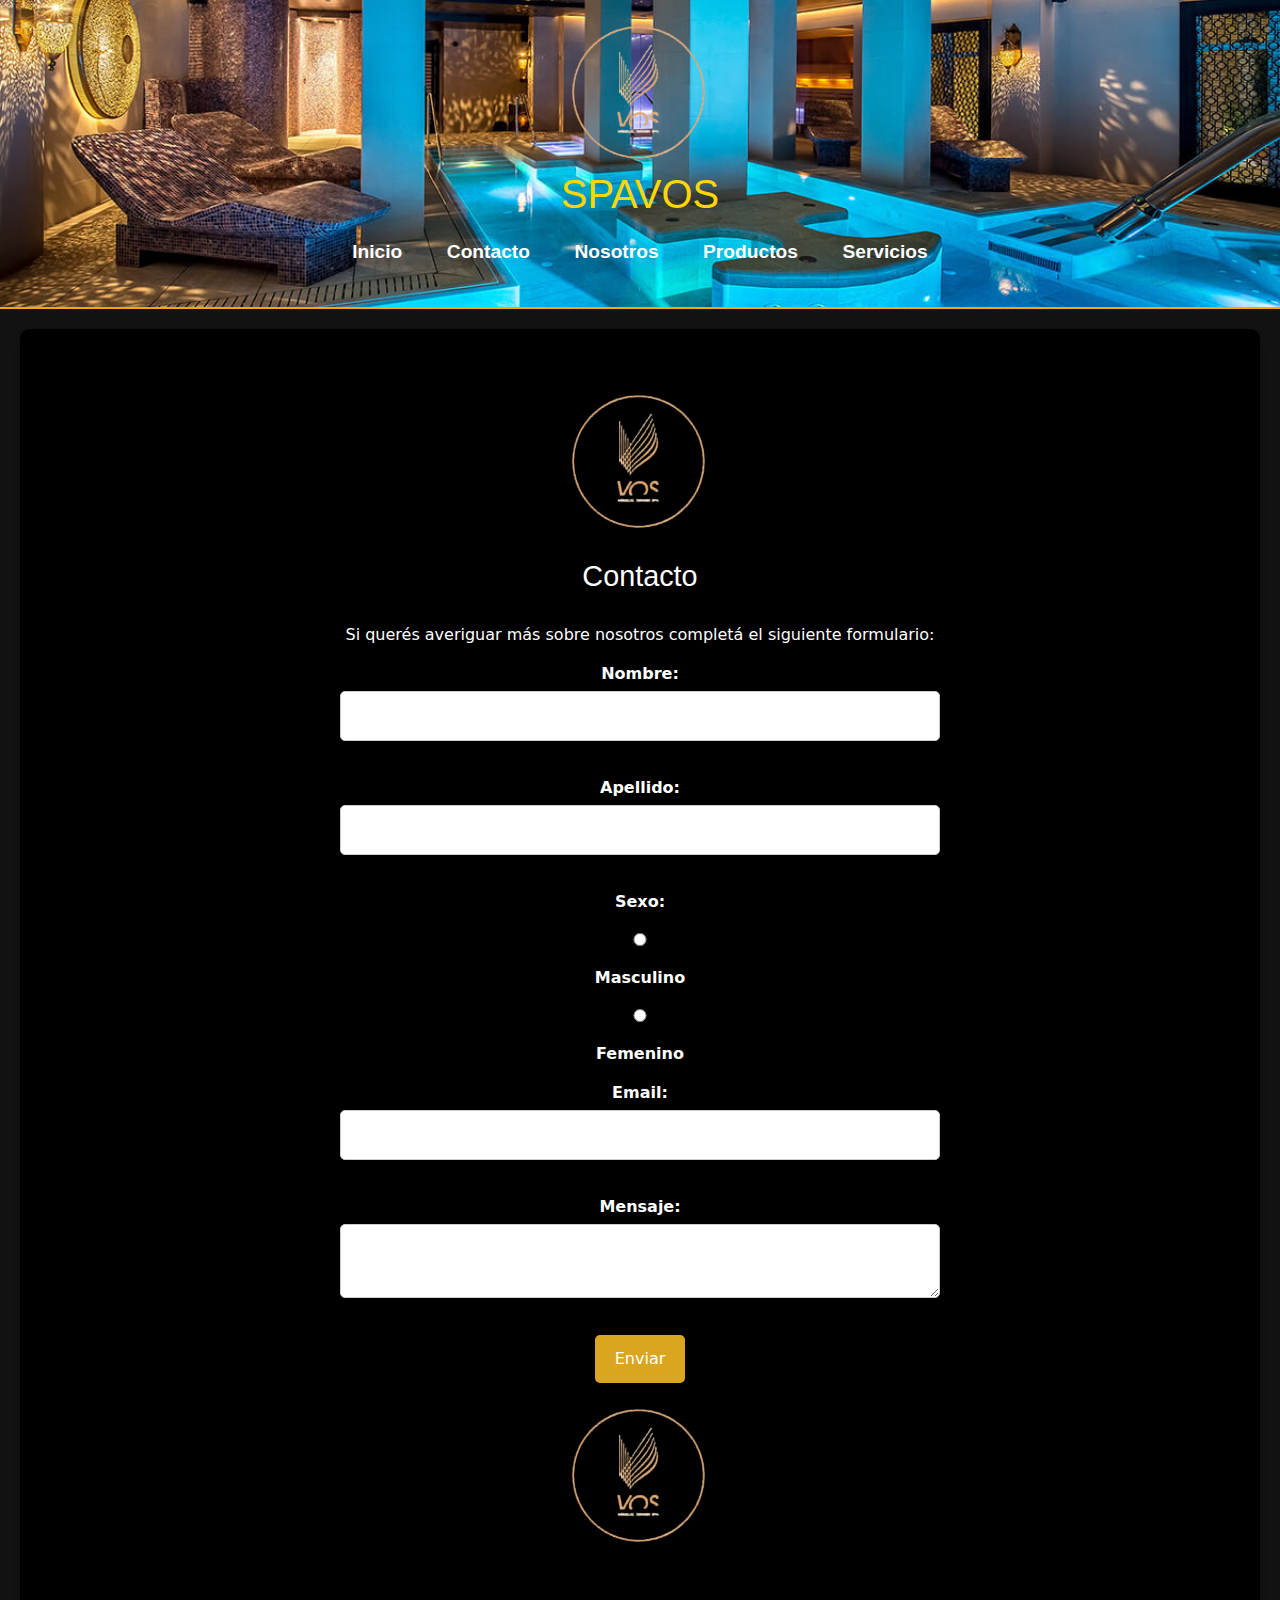
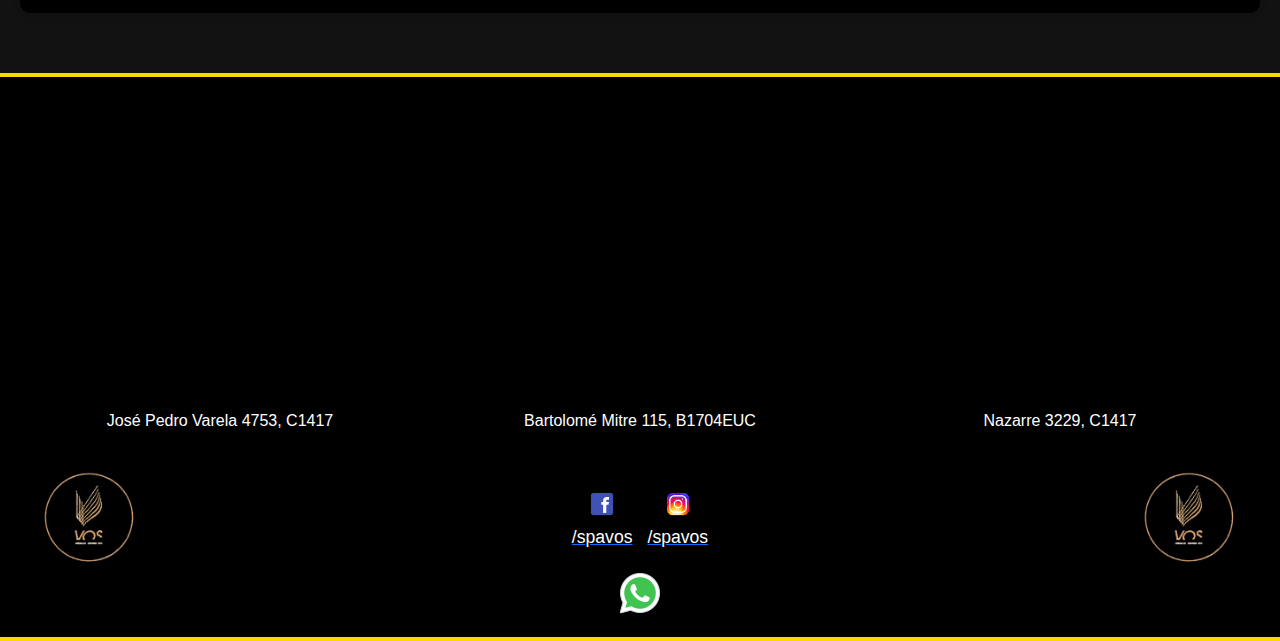
==== pages/contacto.html @ 35dbc4da "primer commit" ====
<!DOCTYPE html>
<html lang="en">

<head>
    <meta charset="UTF-8">
    <meta name="viewport" content="width=device-width, initial-scale=1.0">
    <link rel="stylesheet" href="../css/style.css">
    <link href="https://stackpath.bootstrapcdn.com/bootstrap/5.3.1/css/bootstrap.min.css" rel="stylesheet">

    <title>Contacto - SPAVOS</title>
</head>

<body>
    <header>
        <div class="logo">
            <img src="../img/logo-spavos.png" alt="Logo de SPAVOS">
        </div>
        <h1>SPAVOS</h1>
        <nav>
            <a href="../index.html">Inicio</a>
            <a href="contacto.html">Contacto</a>
            <a href="nosotros.html">Nosotros</a>
            <a href="productos.html">Productos</a>
            <a href="servicios.html">Servicios</a>
        </nav>
    </header>
    <main>
        <section class="contact-form-section">
            <div class="logos">
                <img src="../img/logo-spavos.png" alt="Logo de SPAVOS" class="logo-large logo-left">
            </div>

            <form action="/send-message" method="POST" enctype="multipart/form-data" class="contact-form">
                <h2>Contacto</h2>
                <p>Si querés averiguar más sobre nosotros completá el siguiente formulario:</p>

                <label for="name">Nombre:</label>
                <input type="text" id="name" name="name" required>

                <label for="last-name">Apellido:</label>
                <input type="text" id="last-name" name="last-name" required>

                <label for="gender">Sexo:</label>
                <div class="gender-options">
                    <label><input type="radio" name="gender" value="male" required> Masculino</label>
                    <label><input type="radio" name="gender" value="female" required> Femenino</label>
                </div>

                <label for="email">Email:</label>
                <input type="email" id="email" name="email" required>

                <label for="message">Mensaje:</label>
                <textarea id="message" name="message" required></textarea>

                <button type="submit">Enviar</button>
            </form>

            <div class="logos">
                <img src="../img/logo-spavos.png" alt="Logo de SPAVOS" class="logo-large logo-right">
            </div>
        </section>
    </main>

    <footer>
        <div class="map-links">
            <div class="map-item">
                <iframe
                    src="https://www.google.com/maps/embed?pb=!1m18!1m12!1m3!1d3283.76116747675!2d-58.51914512508768!3d-34.610200372951994!2m3!1f0!2f0!3f0!3m2!1i1024!2i768!4f13.1!3m3!1m2!1s0x95bcb7d1235e327f%3A0xf686386cfc96297a!2sSpa%20Devoto!5e0!3m2!1ses!2sar!4v1729645097707!5m2!1ses!2sar"
                    width="400" height="300" style="border:0;" allowfullscreen="" loading="lazy"
                    referrerpolicy="no-referrer-when-downgrade"></iframe>
                <p>José Pedro Varela 4753, C1417</p>
            </div>
            <div class="map-item">
                <iframe
                    src="https://www.google.com/maps/embed?pb=!1m18!1m12!1m3!1d3282.5205093128934!2d-58.56739972157017!3d-34.641555503170174!2m3!1f0!2f0!3f0!3m2!1i1024!2i768!4f13.1!3m3!1m2!1s0x95bcc7e4fbbc6df5%3A0x121f82558ea4ac20!2sSpa%20Urbano%20Kesky!5e0!3m2!1ses!2sar!4v1729645487185!5m2!1ses!2sar"
                    width="400" height="300" style="border:0;" allowfullscreen="" loading="lazy"
                    referrerpolicy="no-referrer-when-downgrade"></iframe>
                <p>Bartolomé Mitre 115, B1704EUC</p>
            </div>
            <div class="map-item">
                <iframe
                    src="https://www.google.com/maps/embed?pb=!1m18!1m12!1m3!1d3284.073227460971!2d-58.49780452508804!3d-34.602309772954825!2m3!1f0!2f0!3f0!3m2!1i1024!2i768!4f13.1!3m3!1m2!1s0x95bcb7c35b0a6689%3A0xb0d7bb7a612c376b!2sSpazio%20Allegra!5e0!3m2!1ses!2sar!4v1729645276600!5m2!1ses!2sar"
                    width="400" height="300" style="border:0;" allowfullscreen="" loading="lazy"
                    referrerpolicy="no-referrer-when-downgrade"></iframe>
                <p>Nazarre 3229, C1417</p>
            </div>
        </div>
        <div class="social-media">
            <div class="logo-item">
                <img src="../img/logo-spavos.png" alt="Logo de la empresa izquierda" class="footer-logo">
            </div>
            <div class="social-links">
                <div class="social-item">
                    <a href="https://www.facebook.com" target="_blank" class="social-link">
                        <img src="../img/spavos-facebook.png" alt="Facebook" class="social-icon">
                        <p>/spavos</p>
                    </a>
                </div>
                <div class="social-item">
                    <a href="https://www.instagram.com" target="_blank" class="social-link">
                        <img src="../img/spavos-instagram.png" alt="Instagram" class="social-icon">
                        <p>/spavos</p>
                    </a>
                </div>
            </div>
            <div class="logo-item">
                <img src="../img/logo-spavos.png" alt="Logo de la empresa derecha" class="footer-logo">
            </div>
        </div>
        <a id="whatsapp" href="https://wa.me/1136549878" target="_blank">
            <img src="../img/spavos-whatsapp.png" alt="Logo de WhatsApp">
        </a>
    </footer>
</body>

</html>
---- css/style.css ----
* {
    margin: 0;
    padding: 0;
    box-sizing: border-box;
}

body {
    font-family: 'Montserrat', sans-serif;
    margin: 0;
    padding: 0;
    background-color: #000000;
    color: #FFFFFF;
}

header {
    align-items: center;
    text-align: center;
    justify-content: center;
    padding: 20px;
    background-image: url('../img/spavos-header.jfif');
    background-size: cover;
    background-position: center;
    color: gold;
    border-bottom: 2px solid #FFA500;
    position: relative;
    font-family: 'Raleway', sans-serif;
    margin-bottom: 0;
}

.logo img {
    display: block;
    margin: 0 auto;
    max-width: 150px;
    z-index: 2;
    position: relative;
}

.header h1 {
    margin: 0;
    font-family: 'Montserrat', sans-serif;
    padding: 10px;
    font-size: 2.5em;
    color: gold;
}

nav {
    margin: 20px 0;
    text-align: center;
}

nav a {
    font-family: 'Montserrat', sans-serif;
    display: inline-block;
    margin: 0 20px;
    text-decoration: none;
    color: #FFFFFF;
    font-weight: bold;
    font-size: 1.2em;
}

nav a:hover {
    color: gold;
    cursor: pointer;
}

main {
    padding: 20px;
}

.background-section {
    background-image: url('../img/spa-hero.jpg');
    background-size: cover;
    background-position: center;
    background-repeat: no-repeat;
    width: 100%;
    height: 100vh;
    align-items: center;
    justify-content: center;
    text-align: center;
    padding: 40px 20px;
    position: relative;
}

.text-background {
    font-family: 'Montserrat', sans-serif;
    background-color: rgba(0, 0, 0, 0.5);
    padding: 20px;
    border-radius: 10px;
}


.background-section h2 {
    font-family: 'Montserrat', sans-serif;
    font-size: 2.5em;
    margin: 20px 0 10px;
    color: #FFFFFF;
}

.background-section p {
    font-family: 'Montserrat', sans-serif;
    font-size: 1.2em;
    margin: 0 20px;
    color: #FFFFFF;
}

.contact-button {
    background-color: #25D366;
    color: #FFFFFF;
    border: none;
    padding: 10px 20px;
    font-size: 1.2em;
    border-radius: 5px;
    margin-top: 20px;
    text-decoration: none;
    display: inline-block;
}

.tags-section {
    display: flex;
    justify-content: space-around;
    flex-wrap: wrap;
    margin: 20px 0;
}

.tag {
    flex: 1;
    margin: 10px;
    text-align: center;
}

.tag img {
    width: 100%;
    max-width: 400px;
    height: auto;
    border-radius: 10px;
}

.tag h3 {
    color: #FFFFFF;
    font-family: 'Montserrat', sans-serif;
    margin-top: 10px;
    font-family: 'Poppins', sans-serif;
    font-size: 1.5em;
    font-weight: 700;
}

.new-products-section {
    width: 100%;
    position: relative;
    height: 300px;
    overflow: hidden;
}

.products-image {
    width: 100%;
    height: 100%;
    object-fit: cover;
    object-position: center;
    max-height: 300px;
}

.text-background {
    position: absolute;
    font-family: 'Montserrat', sans-serif;
    top: 50%;
    left: 50%;
    transform: translate(-50%, -50%);
    text-align: center;
    color: #FFFFFF;
    padding: 20px;
    z-index: 1;
}

.new-products-section h2 {
    font-family: 'Montserrat', sans-serif;
    font-size: 1.8em;
    color: #FFFFFF;
}


footer {
    text-align: center;
    font-family: 'Montserrat', sans-serif;
    padding: 20px;
    background-color: black;
    border-top: 4px solid gold;
    border-bottom: 4px solid gold;
}


.map-links {
    display: flex;
    justify-content: space-around;
    gap: 20px;
}

.map-item {
    width: 30%;
    text-align: center;
    margin: 0 10px;
}

.map-item p {
    margin-top: 5px;
    font-size: 1em;
    color: white;
}


.social-media {
    display: flex;
    justify-content: space-between;
    align-items: center;
    margin-top: 20px;
    padding: 0 20px;
}

.social-links {
    display: flex;
    align-items: center;
    gap: 15px;
}

.social-item {
    text-align: center;
}

.social-icon {
    width: 30px;
    height: 30px;
    vertical-align: middle;
}

.social-item p {
    color: white;
    font-size: 1.1em;
    margin: 5px 0 0;
}

.logo-item {
    width: 100px;
}

.footer-logo {
    width: 100px;
    height: auto;
}

.logo-item:first-child {
    margin-left: 0;
}

.logo-item:last-child {
    margin-right: 0;
    align-self: flex-end;
}


#whatsapp {
    display: inline-block;
    margin: 0 10px;
    width: 50px;
}


/* ** Media Queries para responsive (941px a 360px)** */

@media screen and (max-width: 941px) {
    header h1 {
        font-size: 2em;
    }

    nav a {
        font-size: 1em;
        margin: 0 10px;
    }

    .background-section h2 {
        font-size: 2em;
    }

    .background-section p {
        font-size: 1em;
    }

    .contact-button {
        font-size: 1em;
    }

    .tags-section {
        flex-direction: column;
        align-items: center;
    }

    .map-links {
        flex-direction: column;
        gap: 10px;
    }

    .map-item {
        width: 80%;
    }

    .social-media {
        flex-direction: column;
    }

    .logo-item {
        width: 80px;
    }
}

@media screen and (max-width: 768px) {
    .background-section h2 {
        font-size: 1.8em;
    }

    .contact-button {
        font-size: 1em;
        padding: 8px 16px;
    }

    .tags-section {
        margin: 20px 0;
    }

    .tag img {
        max-width: 300px;
    }

    .new-products-section h2 {
        font-size: 1.5em;
    }
}

@media screen and (max-width: 480px) {
    header h1 {
        font-size: 1.6em;
    }

    nav a {
        font-size: 0.9em;
        margin: 0 5px;
    }

    .background-section h2 {
        font-size: 1.5em;
    }

    .background-section p {
        font-size: 0.9em;
    }

    .tags-section {
        flex-direction: column;
        align-items: center;
    }

    .tag img {
        max-width: 250px;
    }

    .products-image {
        max-height: 250px;
    }

    footer {
        padding: 10px;
    }

    .social-icon {
        width: 25px;
        height: 25px;
    }
}



.logos {
    padding: 20px;
    text-align: center;
}


.logos img {
    width: 150px;
    margin: 0 20px;
    transition: width 0.3s ease;
}


.contact-form-section {
    padding: 40px;
    background-color: black;
    border-radius: 10px;
    box-shadow: 0 4px 8px rgba(0, 0, 0, 0.1);
    margin-bottom: 40px;
    text-align: center;
}

.contact-form-section h2 {
    font-family: 'Montserrat', sans-serif;
    margin-bottom: 30px;
    font-size: 1.8em;
    color: white;
}

.contact-form-section p {
    margin-bottom: 15px;
    color: white;
    font-size: 1em;
}



.contact-form-section label {
    display: block;
    margin: 15px 0 5px;
    color: white;
    font-weight: bold;
}


.contact-form-section input,
.contact-form-section textarea {
    width: 100%;
    margin-bottom: 20px;
    padding: 12px;
    border: 1px solid #ccc;
    border-radius: 5px;
    box-sizing: border-box;
    font-size: 1em;
    color: black;
    background-color: #fff;
}


.contact-form-section input:focus,
.contact-form-section textarea:focus {
    border-color: goldenrod;
    outline: none;
    box-shadow: 0 0 5px rgba(0, 123, 255, 0.3);
}



.contact-form-section button {
    margin-top: 10px;
    padding: 12px 20px;
    background-color: goldenrod;
    color: #fff;
    border: none;
    border-radius: 5px;
    font-size: 1em;
    cursor: pointer;
    transition: background-color 0.3s;
}

.contact-form-section button:hover {
    background-color: darkgoldenrod;
}



.contact-form {
    width: 100%;
    max-width: 600px;
    margin: 0 auto;
    display: block;
    gap: 15px;
}



/* Responsive para pantallas entre 941px y 360px */

@media (max-width: 941px) and (min-width: 361px) {
    .logos img {
        width: 120px;
    }

    .contact-form-section {
        padding: 20px;
    }

    .contact-form {
        width: 100%;
    }

    .contact-form-section h2 {
        font-size: 1.5em;
    }

    .contact-form-section p {
        font-size: 0.9em;
    }

    .contact-form-section label {
        font-size: 0.9em;
    }

    .contact-form-section input,
    .contact-form-section textarea {
        font-size: 0.9em;
    }

    .contact-form-section button {
        font-size: 0.9em;
    }
}

@media (max-width: 768px) {
    .logos img {
        width: 100px;
    }
}

@media (max-width: 500px) {
    .logos img {
        width: 80px;
    }

    .contact-form-section h2 {
        font-size: 1.2em;
    }

    .contact-form-section p {
        font-size: 0.8em;
    }

    .contact-form-section input,
    .contact-form-section textarea {
        font-size: 0.8em;
    }

    .contact-form-section button {
        font-size: 0.8em;
        padding: 10px 15px;
    }
}

@media (max-width: 360px) {
    .logos img {
        width: 70px;
    }

    .contact-form-section h2 {
        font-size: 1.1em;
    }

    .contact-form-section p {
        font-size: 0.75em;
    }

    .contact-form-section input,
    .contact-form-section textarea {
        font-size: 0.75em;
    }

    .contact-form-section button {
        font-size: 0.75em;
        padding: 8px 12px;
    }

}


.us-section h2 {
    font-family: 'Montserrat', sans-serif;
    font-size: 2.2em;
    font-weight: 700;
    color: white;
    text-align: center;
    margin-top: 40px;
    margin-bottom: 20px;/
}


.us-section img.logo {
    display: block;
    margin: 20px auto;
    max-width: 200px;
}


.us-section p {
    font-family: 'Montserrat', sans-serif;
    margin-bottom: 1.3em;
    color: white;
    text-align: center;
    margin-bottom: 30px;
    font-size: 25px;
}

.team-section {
    margin-top: 20px;
    position: relative;
    overflow: hidden;
}

.background-image {
    background-image: url('../img/spa-vos.nosotros2.jpg');
    background-size: cover;
    background-position: center;
    background-repeat: no-repeat;
    height: 400px;
    align-items: center;
    justify-content: center;
}

.background-text {
    font-family: 'Montserrat', sans-serif;
    color: white;
    text-align: center;
    text-shadow: 2px 2px 4px rgba(0, 0, 0, 0.7);
    padding: 10px;
}

.background-text h2 {
    font-family: 'Montserrat', sans-serif;
    font-size: 1.8em;
    margin: 0;
}


/* Media Queries para diseño responsive */
@media (max-width: 941px) {
    .us-section h2 {
        font-size: 1.8em;
    }

    .us-section p {
        font-size: 20px;
    }

    .background-text h2 {
        font-size: 1.6em;
    }

    .background-image {
        height: 350px;
    }
}

@media (max-width: 768px) {
    .us-section h2 {
        font-size: 1.6em;
    }

    .us-section p {
        font-size: 18px;
    }

    .background-image {
        height: 300px;
    }

    .background-text h2 {
        font-size: 1.5em;
    }
}

@media (max-width: 600px) {
    .us-section h2 {
        font-size: 1.4em;
    }

    .us-section p {
        font-size: 16px;
    }

    .background-image {
        height: 250px;
    }

    .background-text h2 {
        font-size: 1.3em;
    }
}

@media (max-width: 480px) {
    .us-section h2 {
        font-size: 1.2em;
    }

    .us-section p {
        font-size: 14px;
    }

    .background-image {
        height: 220px;
    }

    .background-text h2 {
        font-size: 1.2em;
    }
}

@media (max-width: 360px) {
    .us-section h2 {
        font-size: 1.1em;
    }

    .us-section p {
        font-size: 13px;
    }

    .background-image {
        height: 200px;
    }

    .background-text h2 {
        font-size: 1em;
    }
}




.products-section {
    text-align: center;
    margin-bottom: 20px;
}


.productsimage-section {
    display: grid;
    grid-template-columns: repeat(4, 1fr);
    gap: 20px;
    padding: 20px;
}


.products-section h2 {
    font-family: 'Montserrat', sans-serif;
    font-size: 2.2em;
    font-weight: 700;
    color: white;
    text-align: center;
    margin-top: 40px;
    margin-bottom: 20px;
}

.products-section p {
    font-family: 'Roboto', 'Lora', sans-serif;
    margin-bottom: 1.3em;
    color: white;
    text-align: center;
    margin-bottom: 30px;
    font-size: 25px;
}


.productsimage-section .tag img {
    width: 100%;
    height: auto;
    border-radius: 8px;
    box-shadow: 0 4px 8px rgba(0, 0, 0, 0.1);
}


/* Ajuste para pantallas medianas (de 940px a 767px) */
@media (max-width: 940px) {
    .productsimage-section {
        grid-template-columns: repeat(3, 1fr);
        padding: 15px;
    }

    .products-section h2 {
        font-size: 2em;
    }

    .products-section p {
        font-size: 20px;
    }
}

/* Ajuste para pantallas pequeñas (de 766px a 481px) */
@media (max-width: 766px) {
    .productsimage-section {
        grid-template-columns: repeat(2, 1fr);
        padding: 10px;
    }

    .products-section h2 {
        font-size: 1.8em;
    }

    .products-section p {
        font-size: 18px;
    }
}

/* Ajuste para pantallas muy pequeñas (de 480px a 361px) */
@media (max-width: 480px) {
    .productsimage-section {
        grid-template-columns: 1fr;
        padding: 10px;
    }

    .products-section h2 {
        font-size: 1.6em;
    }

    .products-section p {
        font-size: 16px;
    }
}



main {
    background-color: #121212;
    padding-top: 20px;
    padding-bottom: 20px;
}


section.text-center h2 {
    font-family: 'Montserrat', sans-serif;
    font-size: 2.2em;
    font-weight: 700;
    color: white;
    text-align: center;
    margin-top: 40px;
    margin-bottom: 20px;
}



section.text-center p {
    font-family: 'Roboto', sans-serif;
    color: white;
    text-align: center;
    margin-bottom: 30px;
    font-size: 25px;
}




.tag img {
    width: 100%;
    height: auto;
    max-height: 350px;
    object-fit: cover;
    border-radius: 8px;
    box-shadow: 0 4px 8px rgba(0, 0, 0, 0.1);
}



@media screen and (max-width: 941px) {
    .row {
        display: block;
    }

    .col-md-4 {
        width: 100%;
        margin-bottom: 20px;
    }
}

@media screen and (max-width: 360px) {
    section.text-center h2 {
        font-size: 2em;
    }

    section.text-center p {
        font-size: 16px;
    }
}
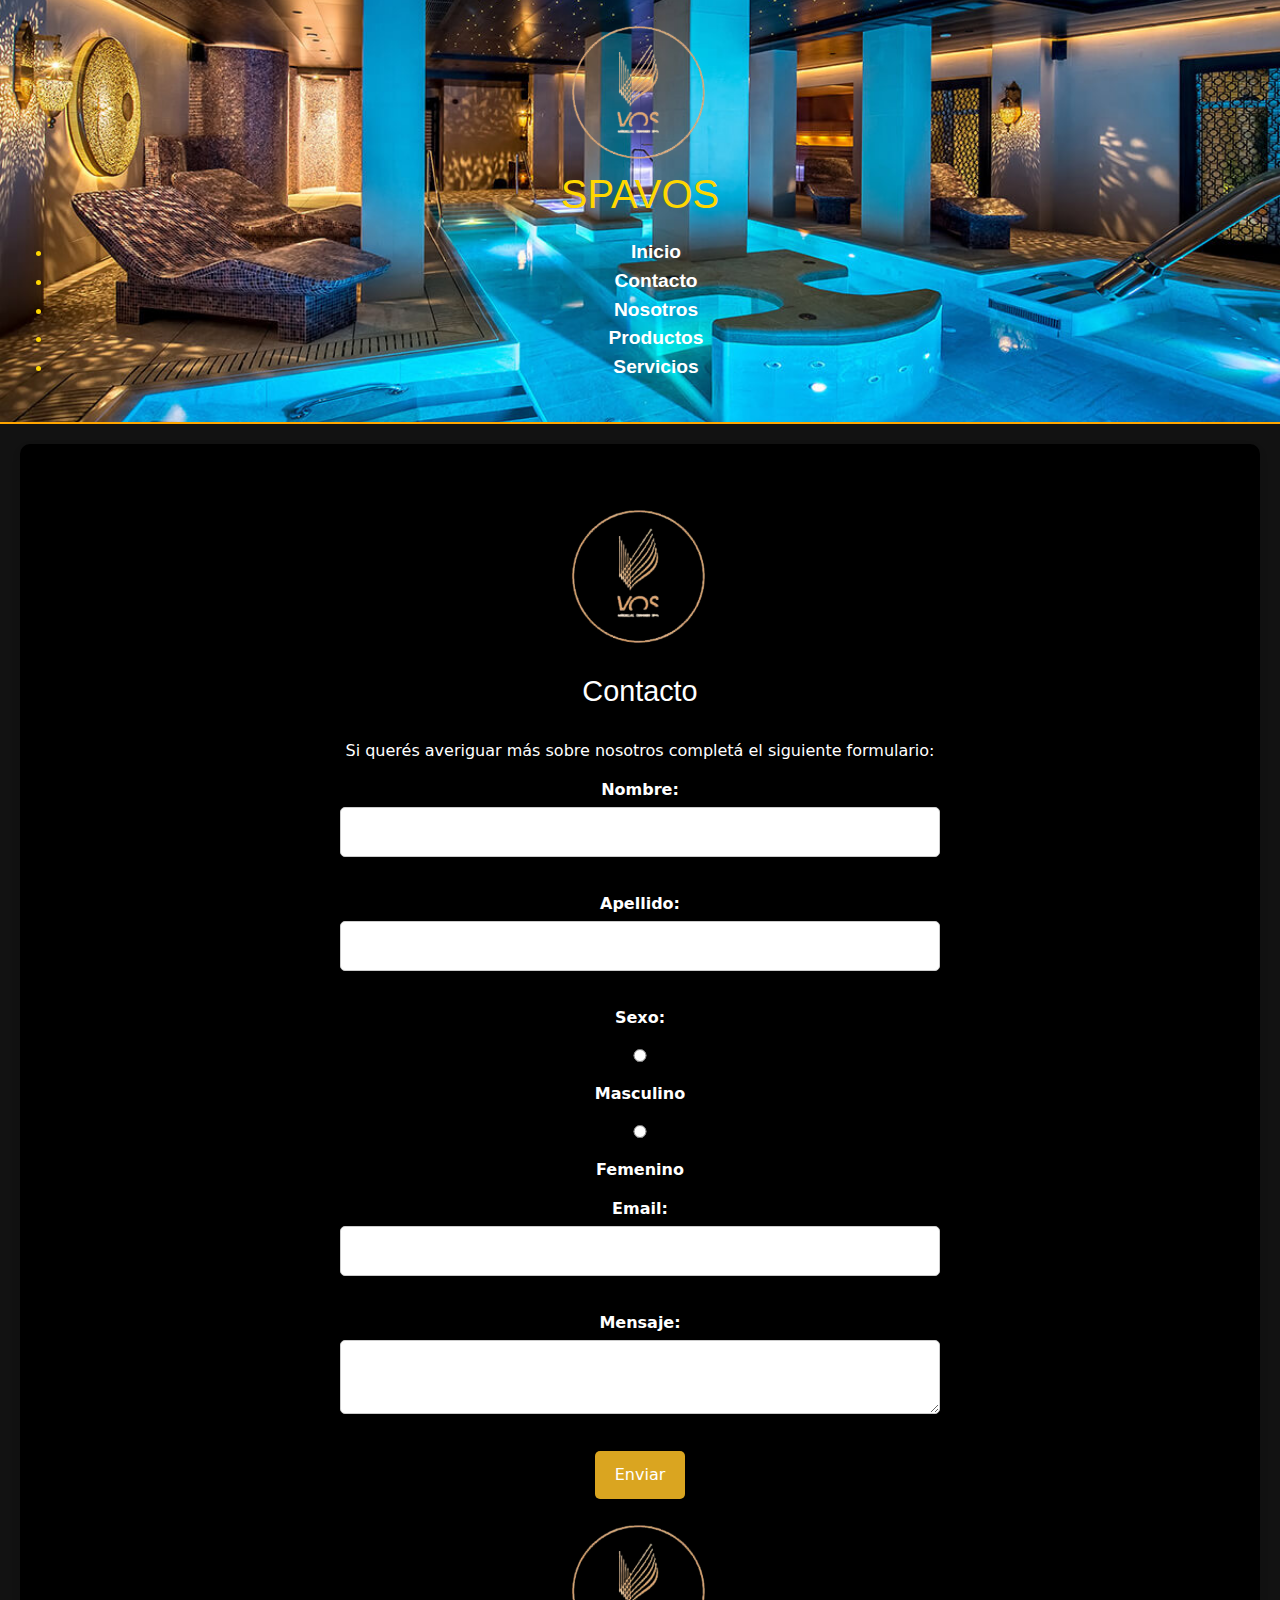
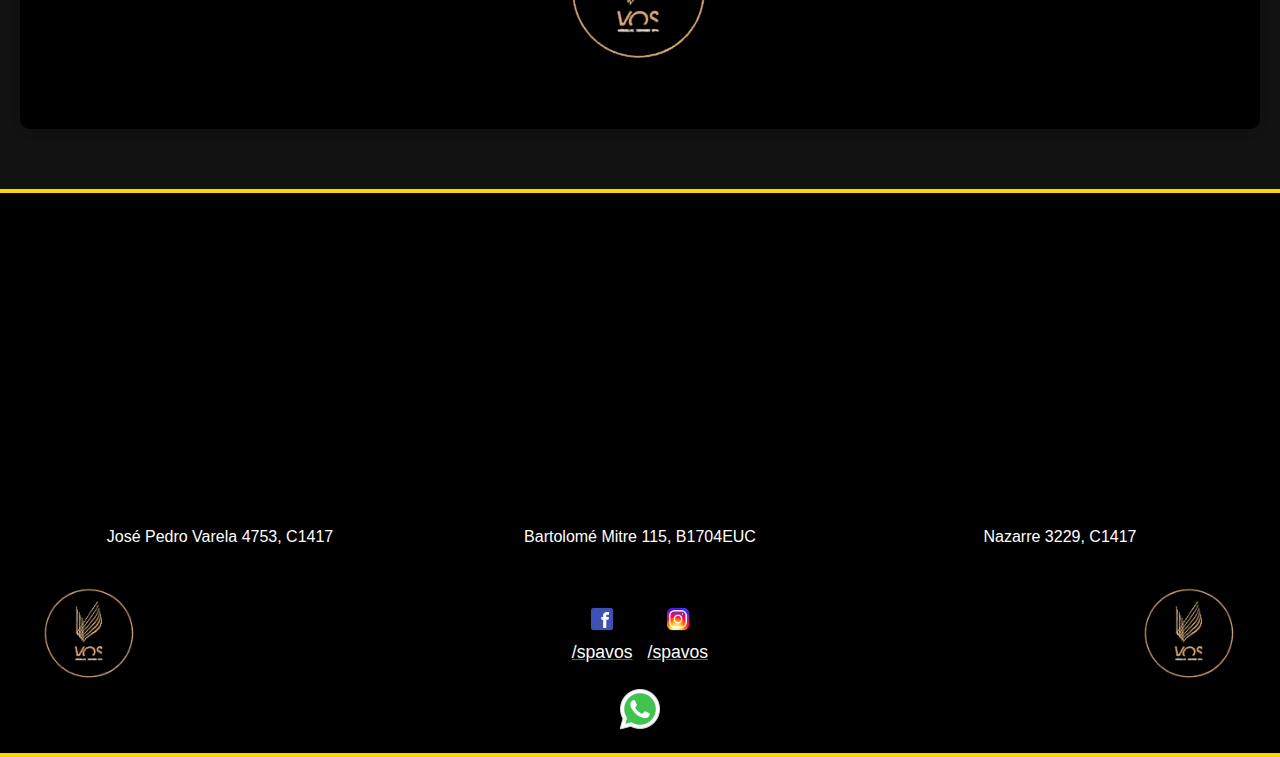
==== commit 8f76d4ae: "correcion de ul en nav" ====
--- a/pages/contacto.html
+++ b/pages/contacto.html
@@ -17,11 +17,13 @@
         </div>
         <h1>SPAVOS</h1>
         <nav>
-            <a href="../index.html">Inicio</a>
-            <a href="contacto.html">Contacto</a>
-            <a href="nosotros.html">Nosotros</a>
-            <a href="productos.html">Productos</a>
-            <a href="servicios.html">Servicios</a>
+            <ul>
+                <li><a href="../index.html">Inicio</a></li>
+                <li><a href="contacto.html">Contacto</a></li>
+                <li><a href="nosotros.html">Nosotros</a></li>
+                <li><a href="productos.html">Productos</a></li>
+                <li><a href="servicios.html">Servicios</a></li>
+                </ul>
         </nav>
     </header>
     <main>
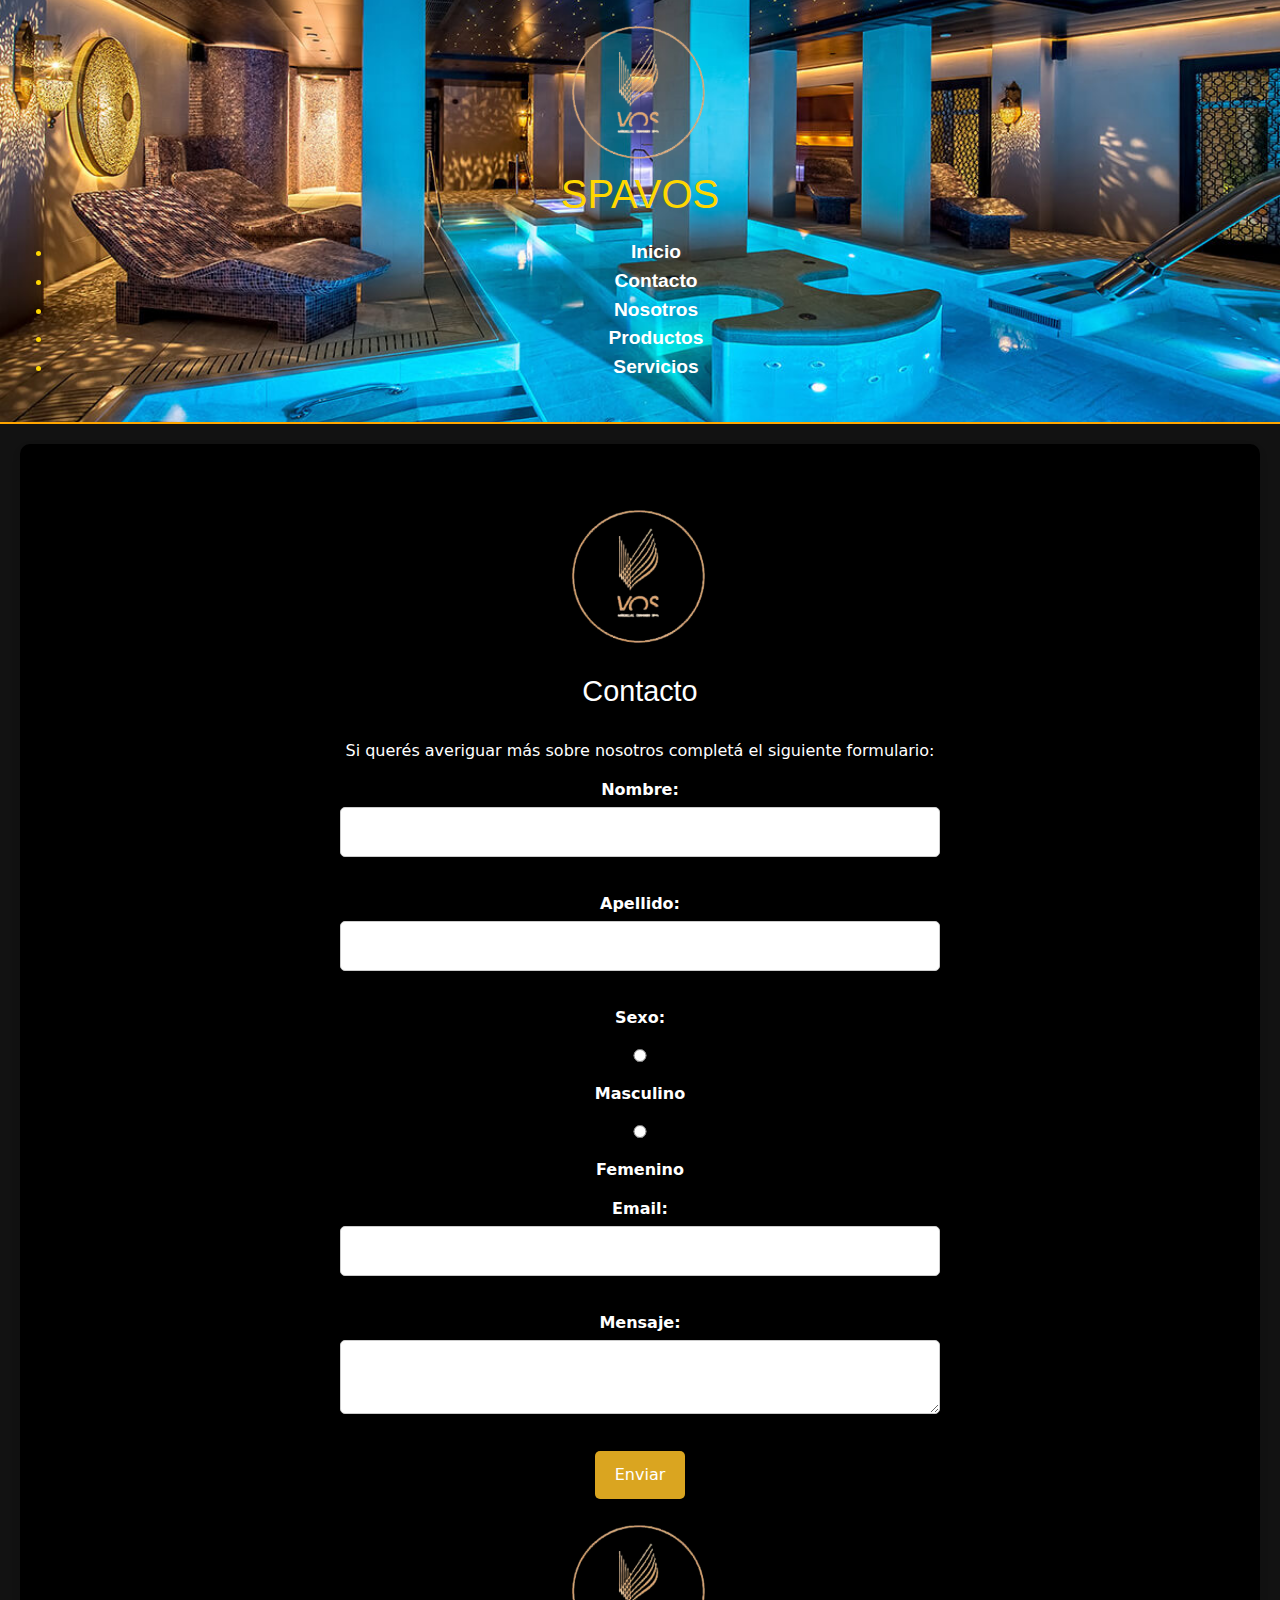
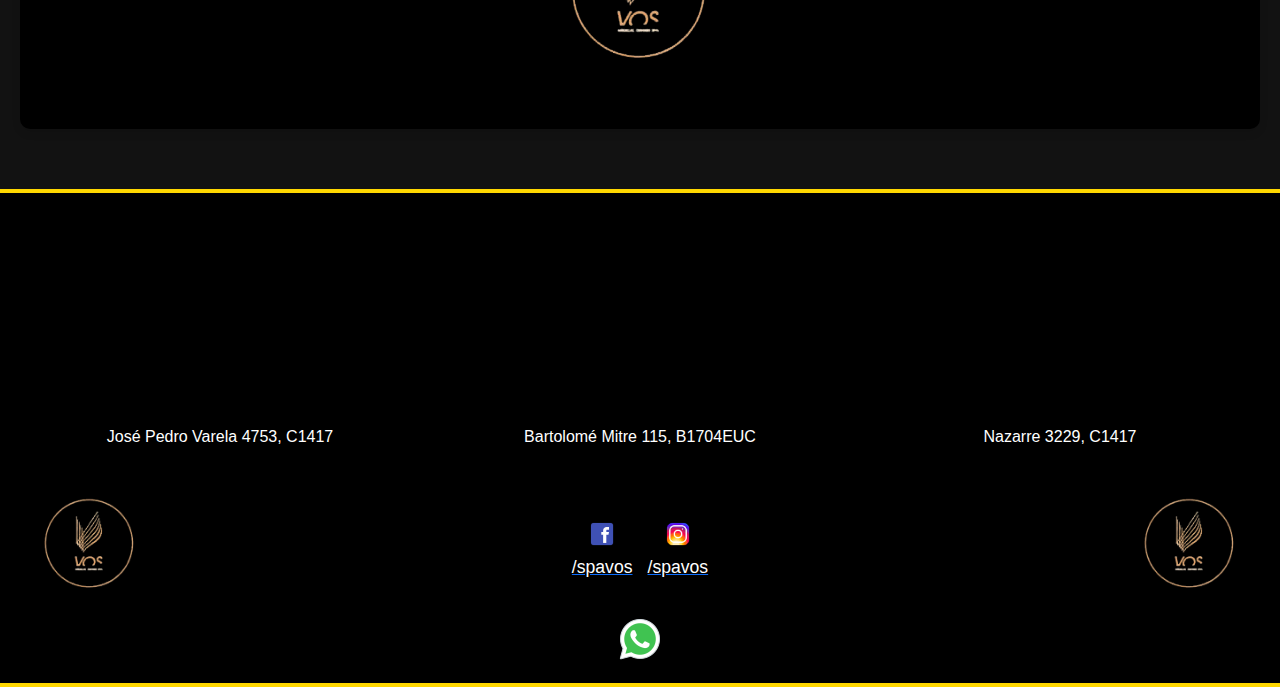
==== commit 5f0d62f0: "cambio responsive iframes" ====
--- a/pages/contacto.html
+++ b/pages/contacto.html
@@ -62,57 +62,55 @@
             </div>
         </section>
     </main>
-
     <footer>
-        <div class="map-links">
-            <div class="map-item">
-                <iframe
-                    src="https://www.google.com/maps/embed?pb=!1m18!1m12!1m3!1d3283.76116747675!2d-58.51914512508768!3d-34.610200372951994!2m3!1f0!2f0!3f0!3m2!1i1024!2i768!4f13.1!3m3!1m2!1s0x95bcb7d1235e327f%3A0xf686386cfc96297a!2sSpa%20Devoto!5e0!3m2!1ses!2sar!4v1729645097707!5m2!1ses!2sar"
-                    width="400" height="300" style="border:0;" allowfullscreen="" loading="lazy"
-                    referrerpolicy="no-referrer-when-downgrade"></iframe>
-                <p>José Pedro Varela 4753, C1417</p>
-            </div>
-            <div class="map-item">
-                <iframe
-                    src="https://www.google.com/maps/embed?pb=!1m18!1m12!1m3!1d3282.5205093128934!2d-58.56739972157017!3d-34.641555503170174!2m3!1f0!2f0!3f0!3m2!1i1024!2i768!4f13.1!3m3!1m2!1s0x95bcc7e4fbbc6df5%3A0x121f82558ea4ac20!2sSpa%20Urbano%20Kesky!5e0!3m2!1ses!2sar!4v1729645487185!5m2!1ses!2sar"
-                    width="400" height="300" style="border:0;" allowfullscreen="" loading="lazy"
-                    referrerpolicy="no-referrer-when-downgrade"></iframe>
-                <p>Bartolomé Mitre 115, B1704EUC</p>
-            </div>
-            <div class="map-item">
-                <iframe
-                    src="https://www.google.com/maps/embed?pb=!1m18!1m12!1m3!1d3284.073227460971!2d-58.49780452508804!3d-34.602309772954825!2m3!1f0!2f0!3f0!3m2!1i1024!2i768!4f13.1!3m3!1m2!1s0x95bcb7c35b0a6689%3A0xb0d7bb7a612c376b!2sSpazio%20Allegra!5e0!3m2!1ses!2sar!4v1729645276600!5m2!1ses!2sar"
-                    width="400" height="300" style="border:0;" allowfullscreen="" loading="lazy"
-                    referrerpolicy="no-referrer-when-downgrade"></iframe>
-                <p>Nazarre 3229, C1417</p>
-            </div>
-        </div>
-        <div class="social-media">
-            <div class="logo-item">
-                <img src="../img/logo-spavos.png" alt="Logo de la empresa izquierda" class="footer-logo">
-            </div>
-            <div class="social-links">
-                <div class="social-item">
-                    <a href="https://www.facebook.com" target="_blank" class="social-link">
-                        <img src="../img/spavos-facebook.png" alt="Facebook" class="social-icon">
-                        <p>/spavos</p>
-                    </a>
+        <footer class="site-footer">
+            <div class="footer-map-links">
+                <div class="footer-map-item">
+                    <iframe
+                        src="https://www.google.com/maps/embed?pb=!1m18!1m12!1m3!1d3283.76116747675!2d-58.51914512508768!3d-34.610200372951994!2m3!1f0!2f0!3f0!3m2!1i1024!2i768!4f13.1!3m3!1m2!1s0x95bcb7d1235e327f%3A0xf686386cfc96297a!2sSpa%20Devoto!5e0!3m2!1ses!2sar!4v1729645097707!5m2!1ses!2sar"
+                        allowfullscreen="" loading="lazy" referrerpolicy="no-referrer-when-downgrade"></iframe>
+                    <p>José Pedro Varela 4753, C1417</p>
                 </div>
-                <div class="social-item">
-                    <a href="https://www.instagram.com" target="_blank" class="social-link">
-                        <img src="../img/spavos-instagram.png" alt="Instagram" class="social-icon">
-                        <p>/spavos</p>
-                    </a>
+                <div class="footer-map-item">
+                    <iframe
+                        src="https://www.google.com/maps/embed?pb=!1m18!1m12!1m3!1d3282.5205093128934!2d-58.56739972157017!3d-34.641555503170174!2m3!1f0!2f0!3f0!3m2!1i1024!2i768!4f13.1!3m3!1m2!1s0x95bcc7e4fbbc6df5%3A0x121f82558ea4ac20!2sSpa%20Urbano%20Kesky!5e0!3m2!1ses!2sar!4v1729645487185!5m2!1ses!2sar"
+                        allowfullscreen="" loading="lazy" referrerpolicy="no-referrer-when-downgrade"></iframe>
+                    <p>Bartolomé Mitre 115, B1704EUC</p>
+                </div>
+                <div class="footer-map-item">
+                    <iframe
+                        src="https://www.google.com/maps/embed?pb=!1m18!1m12!1m3!1d3284.073227460971!2d-58.49780452508804!3d-34.602309772954825!2m3!1f0!2f0!3f0!3m2!1i1024!2i768!4f13.1!3m3!1m2!1s0x95bcb7c35b0a6689%3A0xb0d7bb7a612c376b!2sSpazio%20Allegra!5e0!3m2!1ses!2sar!4v1729645276600!5m2!1ses!2sar"
+                        allowfullscreen="" loading="lazy" referrerpolicy="no-referrer-when-downgrade"></iframe>
+                    <p>Nazarre 3229, C1417</p>
                 </div>
             </div>
-            <div class="logo-item">
-                <img src="../img/logo-spavos.png" alt="Logo de la empresa derecha" class="footer-logo">
+            <div class="footer-social-media">
+                <div class="footer-logo-item">
+                    <img src="../img/logo-spavos.png" alt="Logo de la empresa izquierda" class="footer-logo">
+                </div>
+                <div class="footer-social-links">
+                    <div class="footer-social-item">
+                        <a href="https://www.facebook.com" target="_blank" class="footer-social-link">
+                            <img src="../img/spavos-facebook.png" alt="Facebook" class="footer-social-icon">
+                            <p>/spavos</p>
+                        </a>
+                    </div>
+                    <div class="footer-social-item">
+                        <a href="https://www.instagram.com" target="_blank" class="footer-social-link">
+                            <img src="../img/spavos-instagram.png" alt="Instagram" class="footer-social-icon">
+                            <p>/spavos</p>
+                        </a>
+                    </div>
+                </div>
+                <div class="footer-logo-item">
+                    <img src="../img/logo-spavos.png" alt="Logo de la empresa derecha" class="footer-logo">
+                </div>
             </div>
-        </div>
-        <a id="whatsapp" href="https://wa.me/1136549878" target="_blank">
-            <img src="../img/spavos-whatsapp.png" alt="Logo de WhatsApp">
-        </a>
-    </footer>
+            <a id="footer-whatsapp" href="https://wa.me/1136549878" target="_blank">
+                <img src="../img/spavos-whatsapp.png" alt="Logo de WhatsApp">
+            </a>
+        </footer>
+    
 </body>
 
 </html>--- a/css/style.css
+++ b/css/style.css
@@ -177,8 +177,8 @@
     color: #FFFFFF;
 }
 
-
-footer {
+/* Selector principal encapsulado */
+footer.site-footer {
     text-align: center;
     font-family: 'Montserrat', sans-serif;
     padding: 20px;
@@ -187,80 +187,134 @@
     border-bottom: 4px solid gold;
 }
 
-
-.map-links {
+footer.site-footer .footer-map-links {
     display: flex;
     justify-content: space-around;
     gap: 20px;
-}
-
-.map-item {
+    flex-wrap: wrap; /* Permite que las columnas se adapten en líneas nuevas */
+}
+
+footer.site-footer .footer-map-item {
     width: 30%;
     text-align: center;
     margin: 0 10px;
 }
 
-.map-item p {
+footer.site-footer .footer-map-item iframe {
+    width: 100%; /* Ocupa el 100% del contenedor */
+    height: 200px; /* Altura proporcional */
+}
+
+footer.site-footer .footer-map-item p {
     margin-top: 5px;
     font-size: 1em;
     color: white;
 }
 
-
-.social-media {
+footer.site-footer .footer-social-media {
     display: flex;
     justify-content: space-between;
     align-items: center;
     margin-top: 20px;
     padding: 0 20px;
-}
-
-.social-links {
+    flex-wrap: wrap; /* Reorganiza los elementos en pantallas pequeñas */
+}
+
+footer.site-footer .footer-social-links {
     display: flex;
     align-items: center;
     gap: 15px;
-}
-
-.social-item {
-    text-align: center;
-}
-
-.social-icon {
+    justify-content: center;
+    margin-top: 10px;
+}
+
+footer.site-footer .footer-social-item {
+    text-align: center;
+}
+
+footer.site-footer .footer-social-icon {
     width: 30px;
     height: 30px;
     vertical-align: middle;
 }
 
-.social-item p {
+footer.site-footer .footer-social-item p {
     color: white;
     font-size: 1.1em;
     margin: 5px 0 0;
 }
 
-.logo-item {
+footer.site-footer .footer-logo-item {
     width: 100px;
-}
-
-.footer-logo {
+    margin: 10px 0;
+}
+
+footer.site-footer .footer-logo {
     width: 100px;
     height: auto;
 }
 
-.logo-item:first-child {
-    margin-left: 0;
-}
-
-.logo-item:last-child {
-    margin-right: 0;
-    align-self: flex-end;
-}
-
-
-#whatsapp {
+footer.site-footer #footer-whatsapp {
     display: inline-block;
-    margin: 0 10px;
+    margin: 10px 10px 0;
     width: 50px;
 }
+
+/* Media Queries para pantallas de 941px a 360px */
+@media (max-width: 941px) {
+    footer.site-footer .footer-map-links {
+        flex-direction: column; /* Reorganiza en una columna */
+        gap: 20px;
+    }
+
+    footer.site-footer .footer-map-item {
+        width: 90%; /* Ocupa casi todo el ancho */
+        margin: 0 auto; /* Centra los elementos */
+    }
+
+    footer.site-footer .footer-map-item iframe {
+        height: 250px; /* Altura mayor en pantallas pequeñas */
+    }
+
+    footer.site-footer .footer-social-media {
+        flex-direction: column; /* Reorganiza elementos verticalmente */
+        text-align: center;
+    }
+
+    footer.site-footer .footer-social-links {
+        flex-direction: column;
+        gap: 10px; /* Espaciado entre enlaces */
+    }
+
+    footer.site-footer .footer-logo-item {
+        width: 80px; /* Ajusta el tamaño del logo */
+    }
+
+    footer.site-footer #footer-whatsapp {
+        margin-top: 15px;
+    }
+}
+
+@media (max-width: 480px) {
+    footer.site-footer .footer-map-item iframe {
+        height: 200px; /* Reduce altura aún más */
+    }
+
+    footer.site-footer .footer-logo {
+        width: 80px; /* Reduce el tamaño del logo */
+    }
+
+    footer.site-footer .footer-social-icon {
+        width: 25px; /* Iconos más pequeños */
+        height: 25px;
+    }
+
+    footer.site-footer .footer-social-item p {
+        font-size: 1em; /* Texto más pequeño */
+    }
+}
+
+
 
 
 /* ** Media Queries para responsive (941px a 360px)** */
@@ -291,23 +345,7 @@
         flex-direction: column;
         align-items: center;
     }
-
-    .map-links {
-        flex-direction: column;
-        gap: 10px;
-    }
-
-    .map-item {
-        width: 80%;
-    }
-
-    .social-media {
-        flex-direction: column;
-    }
-
-    .logo-item {
-        width: 80px;
-    }
+    
 }
 
 @media screen and (max-width: 768px) {
@@ -364,14 +402,6 @@
         max-height: 250px;
     }
 
-    footer {
-        padding: 10px;
-    }
-
-    .social-icon {
-        width: 25px;
-        height: 25px;
-    }
 }
 
 
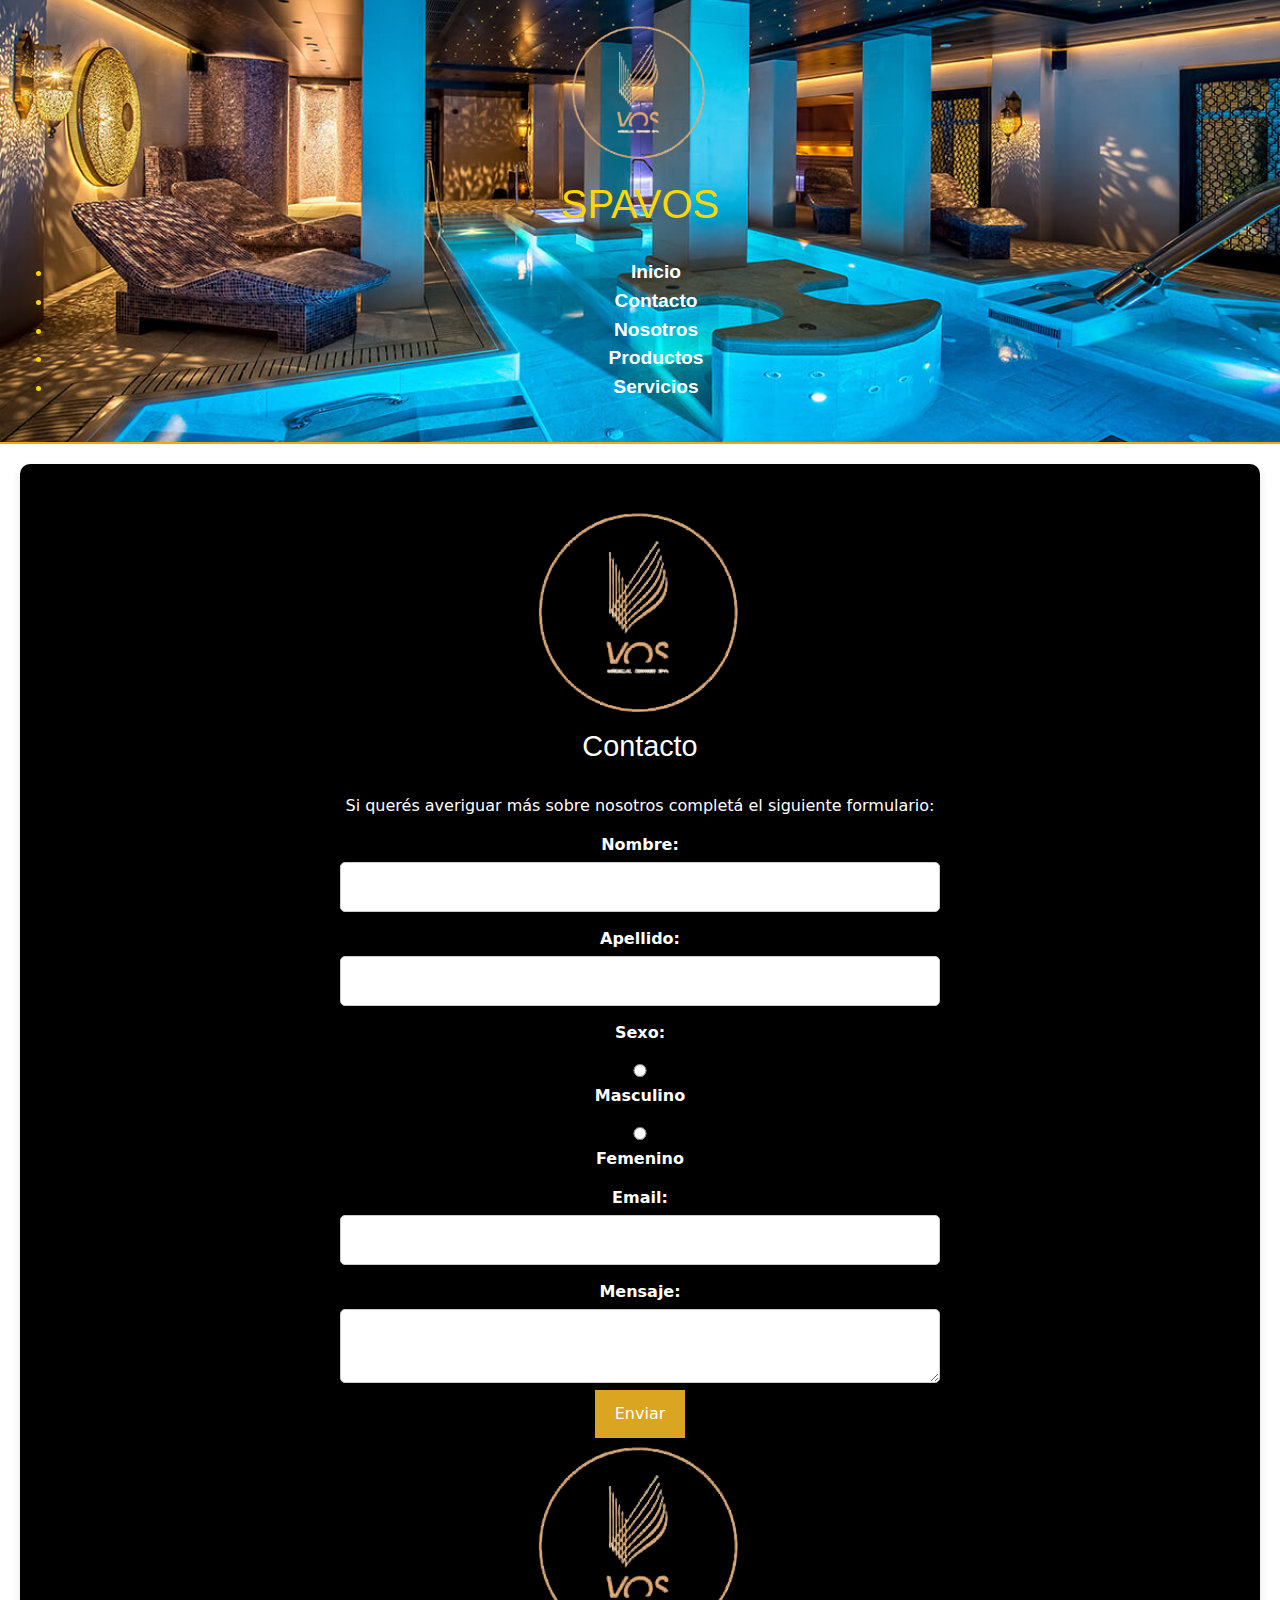
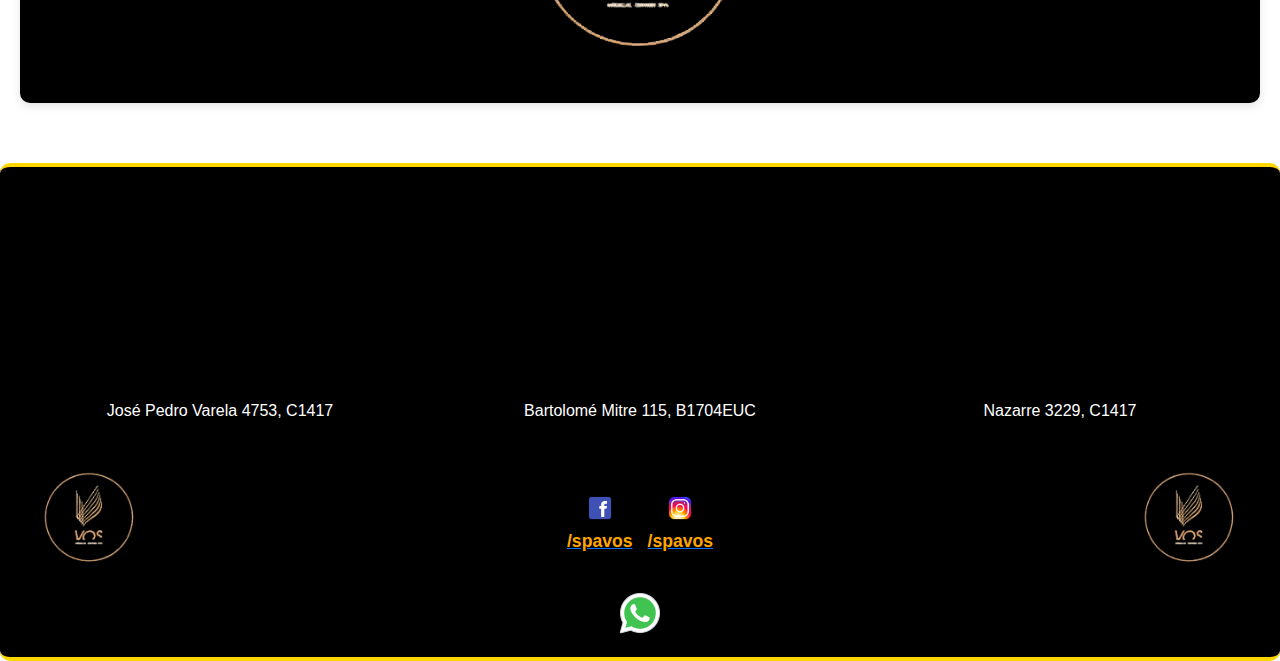
==== commit 4d88e249: "sasssegunda parte" ====
--- a/pages/contacto.html
+++ b/pages/contacto.html
@@ -4,8 +4,9 @@
 <head>
     <meta charset="UTF-8">
     <meta name="viewport" content="width=device-width, initial-scale=1.0">
-    <link rel="stylesheet" href="../css/style.css">
-    <link href="https://stackpath.bootstrapcdn.com/bootstrap/5.3.1/css/bootstrap.min.css" rel="stylesheet">
+    <link rel="stylesheet" href="../css/estilos.css">
+        <!--<link rel="stylesheet" href="../css/style.css">-->
+     <link href="https://stackpath.bootstrapcdn.com/bootstrap/5.3.1/css/bootstrap.min.css" rel="stylesheet">
 
     <title>Contacto - SPAVOS</title>
 </head>
--- a/css/estilos.css
+++ b/css/estilos.css
@@ -0,0 +1,697 @@
+header {
+  background-color: #000000;
+  color: #FFFFFF;
+  padding: 20px;
+  font-family: "Montserrat", sans-serif;
+  text-align: center;
+  border-bottom: 2px solid #FFA500;
+}
+header .logo img {
+  max-width: 150px;
+  display: block;
+  margin: 0 auto;
+}
+header h1 {
+  font-size: 2.5em;
+  color: #FFA500;
+}
+
+footer.site-footer {
+  background-color: #000000;
+  color: #FFFFFF;
+  text-align: center;
+  padding: 20px;
+  border-top: 4px solid #FFA500;
+  border-bottom: 4px solid #FFA500;
+  /* Aplicamos mixin para bordes redondeados */
+  border-radius: 10px;
+}
+footer.site-footer .footer-map-links {
+  display: flex;
+  justify-content: space-around;
+  gap: 20px;
+  flex-wrap: wrap;
+}
+footer.site-footer .footer-map-links .footer-map-item {
+  width: 30%;
+  text-align: center;
+}
+footer.site-footer .footer-map-links .footer-map-item iframe {
+  width: 100%;
+  height: 200px;
+}
+footer.site-footer .footer-map-links .footer-map-item p {
+  margin-top: 5px;
+  font-size: 1em;
+  color: #FFFFFF;
+}
+footer.site-footer .footer-social-media {
+  display: flex;
+  justify-content: space-between;
+  align-items: center;
+  margin-top: 20px;
+  padding: 0 20px;
+  flex-wrap: wrap;
+}
+footer.site-footer .footer-social-media .footer-social-links {
+  display: flex;
+  align-items: center;
+  gap: 15px;
+  justify-content: center;
+  margin-top: 10px;
+}
+footer.site-footer .footer-social-media .footer-social-links .footer-social-item {
+  text-align: center;
+}
+footer.site-footer .footer-social-media .footer-social-links .footer-social-item p {
+  color: #FFFFFF;
+  font-size: 1.1em;
+  margin: 5px 0 0;
+  /* Aplicamos mixin de texto en negrita con color */
+  font-weight: bold;
+  color: #FFA500;
+}
+footer.site-footer .footer-social-media .footer-social-links .footer-social-item .footer-social-icon {
+  width: 30px;
+  height: 30px;
+}
+footer.site-footer .footer-logo-item {
+  width: 100px;
+  margin: 10px 0;
+}
+footer.site-footer .footer-logo-item .footer-logo {
+  width: 100px;
+  height: auto;
+}
+footer.site-footer #footer-whatsapp {
+  display: inline-block;
+  margin: 10px 10px 0;
+  width: 50px;
+}
+
+main {
+  padding: 20px;
+}
+
+.contact-button {
+  background-color: #FFA500;
+  color: #FFFFFF;
+  padding: 10px 20px;
+  font-size: 1.2em;
+  border-radius: 5px;
+  margin-top: 20px;
+  text-decoration: none;
+  display: inline-block;
+  /* Usamos mixin para bordes redondeados */
+  border-radius: 5px;
+}
+
+.tags-section {
+  display: flex;
+  justify-content: space-around;
+  flex-wrap: wrap;
+  margin: 20px 0;
+}
+.tags-section .tag {
+  flex: 1;
+  margin: 10px;
+  text-align: center;
+}
+.tags-section .tag img {
+  width: 100%;
+  max-width: 400px;
+  height: auto;
+  border-radius: 10px;
+  object-fit: cover; /* Asegura que la imagen se recorte y mantenga proporciones */
+}
+.tags-section .tag h3 {
+  color: #FFFFFF;
+  font-family: "Poppins", sans-serif;
+  font-size: 1.5em;
+  font-weight: 700;
+}
+
+.background-section {
+  background-image: url("../img/spa-hero.jpg");
+  background-size: cover;
+  background-position: center;
+  background-repeat: no-repeat;
+  width: 100%;
+  height: 100vh;
+  align-items: center;
+  justify-content: center;
+  text-align: center;
+  padding: 40px 20px;
+  position: relative;
+}
+.background-section .text-background {
+  font-family: "Montserrat", sans-serif;
+  background-color: rgba(0, 0, 0, 0.5);
+  padding: 20px;
+  border-radius: 10px;
+}
+.background-section .text-background h2 {
+  font-size: 2.5em;
+  margin: 20px 0 10px;
+  color: #FFFFFF;
+}
+.background-section .text-background p {
+  font-size: 1.2em;
+  margin: 0 20px;
+  color: #FFFFFF;
+}
+
+/* Funcionalidades reutilizables */
+input:focus,
+textarea:focus {
+  border-color: goldenrod;
+  outline: none;
+  box-shadow: 0 0 5px rgba(0, 123, 255, 0.3);
+}
+
+button {
+  margin-top: 10px;
+  padding: 12px 20px;
+  background-color: goldenrod;
+  color: #fff;
+  border: none;
+  border-radius: 5px;
+  font-size: 1em;
+  cursor: pointer;
+  transition: background-color 0.3s;
+}
+button:hover {
+  background-color: darkgoldenrod;
+}
+
+input,
+textarea {
+  width: 100%;
+  margin-bottom: 20px;
+  padding: 12px;
+  border: 1px solid #ccc;
+  border-radius: 5px;
+  box-sizing: border-box;
+  font-size: 1em;
+  color: black;
+  background-color: #fff;
+}
+* {
+  margin: 0;
+  padding: 0;
+  box-sizing: border-box;
+}
+
+body {
+  font-family: "Montserrat", sans-serif;
+  background-color: #000000;
+  color: #FFFFFF;
+  line-height: 1.5;
+  font-size: 16px;
+}
+
+header {
+  align-items: center;
+  text-align: center;
+  justify-content: center;
+  padding: 20px;
+  background-image: url("../img/spavos-header.jfif");
+  background-size: cover;
+  background-position: center;
+  color: gold;
+  border-bottom: 2px solid #FFA500;
+  position: relative;
+  font-family: "Raleway", sans-serif;
+  margin-bottom: 0;
+}
+header .logo img {
+  display: block;
+  margin: 0 auto;
+  max-width: 150px;
+  z-index: 2;
+  position: relative;
+}
+header h1 {
+  margin: 0;
+  font-family: "Montserrat", sans-serif;
+  padding: 10px;
+  font-size: 2.5em;
+  color: gold;
+}
+header nav {
+  margin: 20px 0;
+  text-align: center;
+}
+header nav a {
+  font-family: "Montserrat", sans-serif;
+  display: inline-block;
+  margin: 0 20px;
+  text-decoration: none;
+  color: #FFFFFF;
+  font-weight: bold;
+  font-size: 1.2em;
+}
+header nav a:hover {
+  color: gold;
+  cursor: pointer;
+}
+
+main {
+  padding: 20px;
+}
+main .background-section {
+  background-image: url("../img/spa-hero.jpg");
+  background-size: cover;
+  background-position: center;
+  background-repeat: no-repeat;
+  width: 100%;
+  height: 100vh;
+  align-items: center;
+  justify-content: center;
+  text-align: center;
+  padding: 40px 20px;
+  position: relative;
+}
+main .background-section .text-background {
+  font-family: "Montserrat", sans-serif;
+  background-color: rgba(0, 0, 0, 0.5);
+  padding: 20px;
+  border-radius: 10px;
+}
+main .background-section h2 {
+  font-family: "Montserrat", sans-serif;
+  font-size: 2.5em;
+  margin: 20px 0 10px;
+  color: #FFFFFF;
+}
+main .background-section p {
+  font-family: "Montserrat", sans-serif;
+  font-size: 1.2em;
+  margin: 0 20px;
+  color: #FFFFFF;
+}
+main .background-section .contact-button {
+  background-color: #25D366;
+  color: #FFFFFF;
+  border: none;
+  padding: 10px 20px;
+  font-size: 1.2em;
+  border-radius: 5px;
+  margin-top: 20px;
+  text-decoration: none;
+  display: inline-block;
+}
+main .tags-section {
+  display: flex;
+  justify-content: space-around;
+  flex-wrap: wrap;
+  margin: 20px 0;
+}
+main .tags-section .tag {
+  flex: 1;
+  margin: 10px;
+  text-align: center;
+}
+main .tags-section .tag img {
+  width: 100%;
+  max-width: 400px;
+  height: auto;
+  border-radius: 10px;
+}
+main .tags-section .tag h3 {
+  color: #FFFFFF;
+  font-family: "Montserrat", sans-serif;
+  margin-top: 10px;
+  font-family: "Poppins", sans-serif;
+  font-size: 1.5em;
+  font-weight: 700;
+}
+main .new-products-section {
+  width: 100%;
+  position: relative;
+  height: 300px;
+  overflow: hidden;
+}
+main .new-products-section .products-image {
+  width: 100%;
+  height: 100%;
+  object-fit: cover;
+  object-position: center;
+  max-height: 300px;
+}
+main .new-products-section .text-background {
+  position: absolute;
+  font-family: "Montserrat", sans-serif;
+  top: 50%;
+  left: 50%;
+  transform: translate(-50%, -50%);
+  text-align: center;
+  color: #FFFFFF;
+  padding: 20px;
+  z-index: 1;
+}
+main .new-products-section h2 {
+  font-family: "Montserrat", sans-serif;
+  font-size: 1.8em;
+  color: #FFFFFF;
+}
+
+logos {
+  padding: 20px;
+  text-align: center;
+}
+logos img {
+  width: 150px;
+  margin: 0 20px;
+  transition: width 0.3s ease;
+}
+
+.contact-form-section {
+  padding: 40px;
+  background-color: black;
+  border-radius: 10px;
+  box-shadow: 0 4px 8px rgba(0, 0, 0, 0.1);
+  margin-bottom: 40px;
+  text-align: center;
+}
+.contact-form-section h2 {
+  font-family: "Montserrat", sans-serif;
+  margin-bottom: 30px;
+  font-size: 1.8em;
+  color: white;
+}
+.contact-form-section p {
+  margin-bottom: 15px;
+  color: white;
+  font-size: 1em;
+}
+.contact-form-section label {
+  display: block;
+  margin: 15px 0 5px;
+  color: white;
+  font-weight: bold;
+}
+
+.contact-form {
+  width: 100%;
+  max-width: 600px;
+  margin: 0 auto;
+  display: block;
+  gap: 15px;
+}
+
+.us-section h2 {
+  font-family: "Montserrat", sans-serif;
+  font-size: 2.2em;
+  font-weight: 700;
+  color: white;
+  text-align: center;
+  margin-top: 40px;
+  margin-bottom: 20px;
+}
+.us-section img.logo {
+  display: block;
+  margin: 20px auto;
+  max-width: 200px;
+}
+.us-section p {
+  font-family: "Montserrat", sans-serif;
+  margin-bottom: 30px;
+  color: white;
+  text-align: center;
+  font-size: 25px;
+}
+
+.team-section {
+  margin-top: 20px;
+  position: relative;
+  overflow: hidden;
+}
+
+.background-image {
+  background-image: url("../img/spa-vos.nosotros2.jpg");
+  background-size: cover;
+  background-position: center;
+  background-repeat: no-repeat;
+  height: 400px;
+  align-items: center;
+  justify-content: center;
+}
+
+.background-text {
+  font-family: "Montserrat", sans-serif;
+  color: white;
+  text-align: center;
+  text-shadow: 2px 2px 4px rgba(0, 0, 0, 0.7);
+  padding: 10px;
+}
+.background-text h2 {
+  font-family: "Montserrat", sans-serif;
+  font-size: 1.8em;
+  margin: 0;
+}
+
+footer.site-footer {
+  text-align: center;
+  font-family: "Montserrat", sans-serif;
+  padding: 20px;
+  background-color: black;
+  border-top: 4px solid gold;
+  border-bottom: 4px solid gold;
+}
+footer.site-footer .footer-map-links {
+  display: flex;
+  justify-content: space-around;
+  gap: 20px;
+  flex-wrap: wrap;
+}
+footer.site-footer .footer-map-links .footer-map-item {
+  width: 30%;
+  text-align: center;
+  margin: 0 10px;
+}
+footer.site-footer .footer-map-links .footer-map-item iframe {
+  width: 100%;
+  height: 200px;
+}
+footer.site-footer .footer-map-links .footer-map-item p {
+  margin-top: 5px;
+  font-size: 1em;
+  color: white;
+}
+footer.site-footer .footer-social-media {
+  display: flex;
+  justify-content: space-between;
+  align-items: center;
+  margin-top: 20px;
+  padding: 0 20px;
+  flex-wrap: wrap;
+}
+footer.site-footer .footer-social-media .footer-social-links {
+  display: flex;
+  align-items: center;
+  gap: 15px;
+  justify-content: center;
+  margin-top: 10px;
+}
+footer.site-footer .footer-social-media .footer-logo-item {
+  width: 100px;
+  margin: 10px 0;
+}
+footer.site-footer .footer-social-media .footer-logo-item .footer-logo {
+  width: 100px;
+  height: auto;
+}
+footer.site-footer .footer-social-media #footer-whatsapp {
+  display: inline-block;
+  margin: 10px 10px 0;
+  width: 50px;
+}
+
+@media screen and (max-width: 941px) {
+  .tags-section {
+    flex-direction: column;
+    align-items: center;
+  }
+  .tag img {
+    max-width: 100%;
+    object-fit: cover;
+  }
+  .background-section {
+    height: 90vh;
+  }
+}
+@media screen and (max-width: 768px) {
+  .background-section h2 {
+    font-size: 1.8em;
+  }
+  .tags-section {
+    margin: 20px 0;
+  }
+  .tag img {
+    max-width: 300px;
+  }
+  .new-products-section h2 {
+    font-size: 1.5em;
+  }
+}
+@media screen and (max-width: 480px) {
+  .background-section h2 {
+    font-size: 1.5em;
+  }
+  .tags-section {
+    flex-direction: column;
+    align-items: center;
+  }
+  .tag img {
+    max-width: 250px;
+  }
+  .products-image {
+    max-height: 250px;
+  }
+  .background-section {
+    padding: 20px;
+    height: 80vh;
+  }
+}
+/* Consultas de medios */
+@media (max-width: 941px) and (min-width: 361px) {
+  .logos img {
+    width: 120px;
+  }
+  .contact-form-section {
+    padding: 20px;
+  }
+  .contact-form-section h2 {
+    font-size: 1.5em;
+  }
+  .contact-form-section p, .contact-form-section label {
+    font-size: 0.9em;
+  }
+  .contact-form-section input,
+  .contact-form-section textarea {
+    font-size: 0.9em;
+  }
+  .contact-form-section button {
+    font-size: 0.9em;
+  }
+  .contact-form {
+    width: 100%;
+  }
+}
+@media (max-width: 768px) {
+  .logos img {
+    width: 100px;
+  }
+}
+@media (max-width: 500px) {
+  .logos img {
+    width: 80px;
+  }
+  .contact-form-section h2 {
+    font-size: 1.2em;
+  }
+  .contact-form-section p {
+    font-size: 0.8em;
+  }
+  .contact-form-section input,
+  .contact-form-section textarea {
+    font-size: 0.8em;
+  }
+  .contact-form-section button {
+    font-size: 0.8em;
+    padding: 10px 15px;
+  }
+}
+@media (max-width: 360px) {
+  .logos img {
+    width: 70px;
+  }
+  .contact-form-section h2 {
+    font-size: 1.1em;
+  }
+  .contact-form-section p {
+    font-size: 0.75em;
+  }
+  .contact-form-section input,
+  .contact-form-section textarea {
+    font-size: 0.75em;
+  }
+  .contact-form-section button {
+    font-size: 0.75em;
+    padding: 8px 12px;
+  }
+}
+/* Consultas de medios */
+@media (max-width: 941px) {
+  .us-section h2 {
+    font-size: 1.8em;
+  }
+  .us-section p {
+    font-size: 20px;
+  }
+  .background-text h2 {
+    font-size: 1.6em;
+  }
+  .background-image {
+    height: 350px;
+  }
+}
+@media (max-width: 768px) {
+  .us-section h2 {
+    font-size: 1.6em;
+  }
+  .us-section p {
+    font-size: 18px;
+  }
+  .background-text h2 {
+    font-size: 1.5em;
+  }
+  .background-image {
+    height: 300px;
+  }
+}
+@media (max-width: 600px) {
+  .us-section h2 {
+    font-size: 1.4em;
+  }
+  .us-section p {
+    font-size: 16px;
+  }
+  .background-text h2 {
+    font-size: 1.3em;
+  }
+  .background-image {
+    height: 250px;
+  }
+}
+@media (max-width: 480px) {
+  .us-section h2 {
+    font-size: 1.2em;
+  }
+  .us-section p {
+    font-size: 14px;
+  }
+  .background-text h2 {
+    font-size: 1.2em;
+  }
+  .background-image {
+    height: 220px;
+  }
+}
+@media (max-width: 360px) {
+  .us-section h2 {
+    font-size: 1.1em;
+  }
+  .us-section p {
+    font-size: 13px;
+  }
+  .background-text h2 {
+    font-size: 1em;
+  }
+  .background-image {
+    height: 200px;
+  }
+}
+
+/*# sourceMappingURL=estilos.css.map */
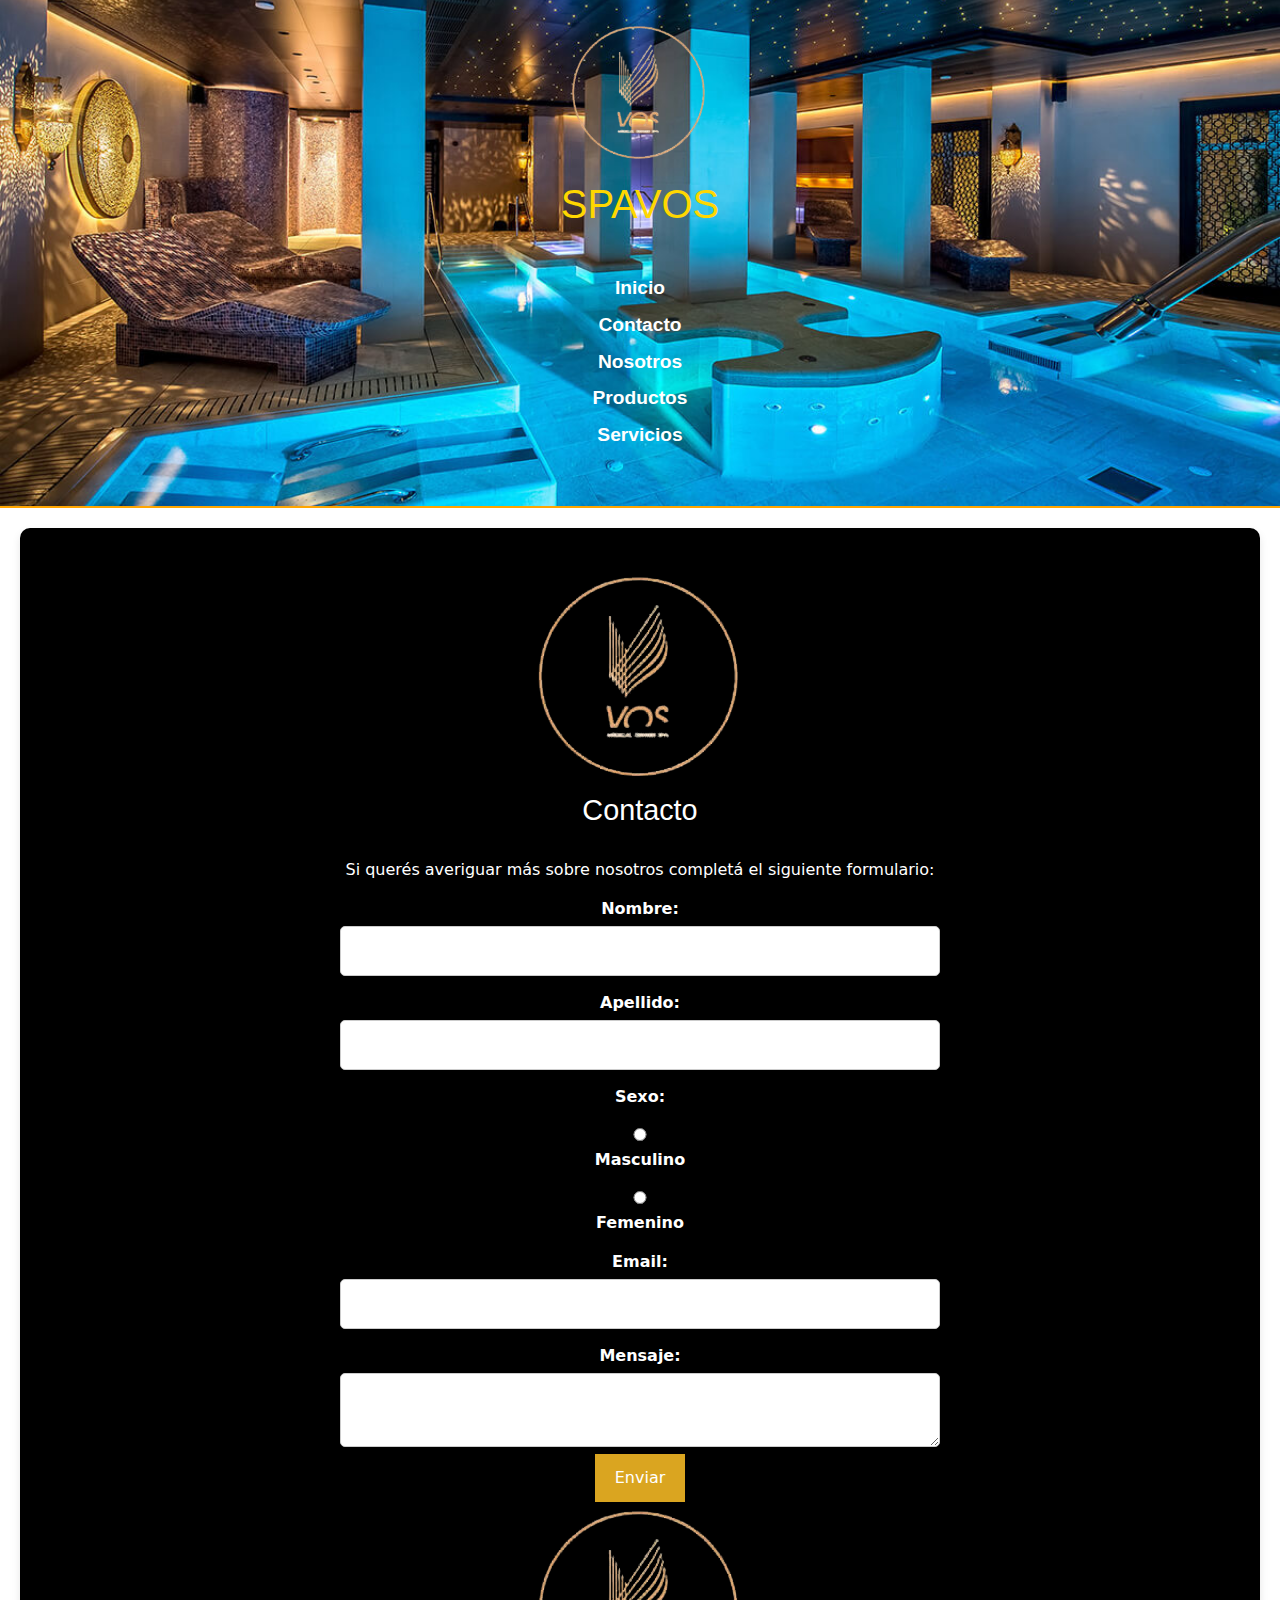
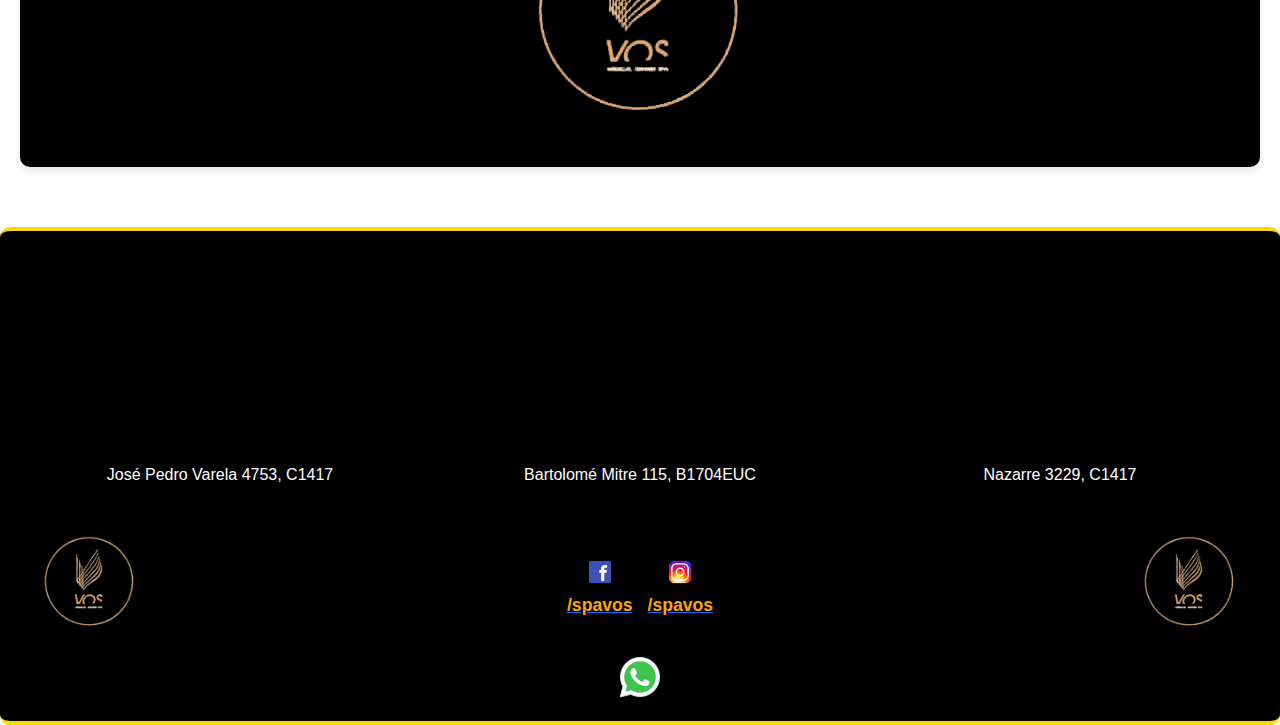
==== commit 8a1c972d: "correciones ultima pre entrega" ====
--- a/pages/contacto.html
+++ b/pages/contacto.html
@@ -5,10 +5,13 @@
     <meta charset="UTF-8">
     <meta name="viewport" content="width=device-width, initial-scale=1.0">
     <link rel="stylesheet" href="../css/estilos.css">
-        <!--<link rel="stylesheet" href="../css/style.css">-->
-     <link href="https://stackpath.bootstrapcdn.com/bootstrap/5.3.1/css/bootstrap.min.css" rel="stylesheet">
+    <meta name="keywords"
+        content="spa, relax, bienestar, salud, vacaciones, yacuzzi, pileta, masajes, cremas, mascarillas, profesionales, diversion, experiencia, productos, logo, descuentos, baño, resort, hotel, formulario, datos, contacto">
+    <meta name="description"
+        content="Contáctanos y comienza tu viaje hacia la relajación. Nuestro equipo en Spavos está listo para responder tus consultas y ayudarte a reservar el tratamiento perfecto para ti. Llama, envía un mensaje o completa nuestro formulario online.">
+    <link href="https://stackpath.bootstrapcdn.com/bootstrap/5.3.1/css/bootstrap.min.css" rel="stylesheet">
 
-    <title>Contacto - SPAVOS</title>
+    <title>Contáctanos - Spavos | Tu spa de confianza</title>
 </head>
 
 <body>
@@ -18,14 +21,14 @@
         </div>
         <h1>SPAVOS</h1>
         <nav>
-            <ul>
-                <li><a href="../index.html">Inicio</a></li>
-                <li><a href="contacto.html">Contacto</a></li>
-                <li><a href="nosotros.html">Nosotros</a></li>
-                <li><a href="productos.html">Productos</a></li>
-                <li><a href="servicios.html">Servicios</a></li>
-                </ul>
-        </nav>
+            <ul class="funcionalidades">
+              <li><a href="../index.html">Inicio</a></li>
+              <li><a href="../pages/contacto.html">Contacto</a></li>
+              <li><a href="../pages/nosotros.html">Nosotros</a></li>
+              <li><a href="../pages/productos.html">Productos</a></li>
+              <li><a href="../pages/servicios.html">Servicios</a></li>
+            </ul>
+          </nav>
     </header>
     <main>
         <section class="contact-form-section">
@@ -111,7 +114,7 @@
                 <img src="../img/spavos-whatsapp.png" alt="Logo de WhatsApp">
             </a>
         </footer>
-    
+
 </body>
 
 </html>--- a/css/estilos.css
+++ b/css/estilos.css
@@ -5,6 +5,24 @@
   font-family: "Montserrat", sans-serif;
   text-align: center;
   border-bottom: 2px solid #FFA500;
+}
+header .funcionalidades {
+  padding: 1rem;
+  margin: 0;
+  list-style-type: disc;
+}
+header .funcionalidades li {
+  margin-bottom: 0.5rem;
+}
+header .funcionalidades li:last-child {
+  margin-bottom: 0;
+}
+header .funcionalidades li a {
+  text-decoration: none;
+  color: white;
+}
+header .funcionalidades li a:hover {
+  color: goldenrod;
 }
 header .logo img {
   max-width: 150px;
@@ -19,11 +37,9 @@
 footer.site-footer {
   background-color: #000000;
   color: #FFFFFF;
-  text-align: center;
   padding: 20px;
   border-top: 4px solid #FFA500;
   border-bottom: 4px solid #FFA500;
-  /* Aplicamos mixin para bordes redondeados */
   border-radius: 10px;
 }
 footer.site-footer .footer-map-links {
@@ -67,7 +83,6 @@
   color: #FFFFFF;
   font-size: 1.1em;
   margin: 5px 0 0;
-  /* Aplicamos mixin de texto en negrita con color */
   font-weight: bold;
   color: #FFA500;
 }
@@ -96,13 +111,11 @@
 .contact-button {
   background-color: #FFA500;
   color: #FFFFFF;
-  padding: 10px 20px;
   font-size: 1.2em;
   border-radius: 5px;
   margin-top: 20px;
   text-decoration: none;
   display: inline-block;
-  /* Usamos mixin para bordes redondeados */
   border-radius: 5px;
 }
 
@@ -122,7 +135,7 @@
   max-width: 400px;
   height: auto;
   border-radius: 10px;
-  object-fit: cover; /* Asegura que la imagen se recorte y mantenga proporciones */
+  object-fit: cover;
 }
 .tags-section .tag h3 {
   color: #FFFFFF;
@@ -161,7 +174,6 @@
   color: #FFFFFF;
 }
 
-/* Funcionalidades reutilizables */
 input:focus,
 textarea:focus {
   border-color: goldenrod;
@@ -196,6 +208,76 @@
   color: black;
   background-color: #fff;
 }
+@keyframes blur-in {
+  0% {
+    filter: blur(10px);
+    opacity: 0;
+  }
+  50% {
+    filter: blur(5px);
+    opacity: 0.6;
+  }
+  100% {
+    filter: blur(0);
+    opacity: 1;
+  }
+}
+.productsimage-section .tag img {
+  width: 100%;
+  height: auto;
+  border-radius: 8px;
+  box-shadow: 0 4px 8px rgba(0, 0, 0, 0.1);
+  transition: transform 0.3s ease-in-out, box-shadow 0.3s ease-in-out, filter 0.5s ease-in-out;
+}
+.productsimage-section .tag img:hover {
+  filter: blur(5px);
+  opacity: 0.7;
+}
+
+@keyframes fade-in {
+  0% {
+    opacity: 0;
+    transform: translateY(30px);
+  }
+  100% {
+    opacity: 1;
+    transform: translateY(0);
+  }
+}
+@keyframes scale-up {
+  0% {
+    transform: scale(1);
+  }
+  100% {
+    transform: scale(1.05);
+  }
+}
+.tag {
+  background-color: #2c3e50;
+  padding: 20px;
+  border-radius: 8px;
+  box-shadow: 0 6px 12px rgba(0, 0, 0, 0.2);
+  transition: transform 0.3s ease, box-shadow 0.3s ease;
+  text-align: center;
+}
+.tag:hover {
+  animation: scale-up 0.3s ease-in-out;
+  box-shadow: 0 8px 20px rgba(0, 0, 0, 0.3);
+  transform: translateY(-5px);
+}
+.tag img {
+  width: 100%;
+  height: auto;
+  border-radius: 8px;
+  animation: fade-in 1s ease-out;
+}
+.tag h3 {
+  font-family: "Roboto", sans-serif;
+  font-size: 1.5em;
+  color: white;
+  margin-top: 15px;
+}
+
 * {
   margin: 0;
   padding: 0;
@@ -204,10 +286,13 @@
 
 body {
   font-family: "Montserrat", sans-serif;
+  text-align: center;
   background-color: #000000;
   color: #FFFFFF;
   line-height: 1.5;
   font-size: 16px;
+  margin-top: 50px;
+  margin-bottom: 30pxx;
 }
 
 header {
@@ -224,6 +309,9 @@
   font-family: "Raleway", sans-serif;
   margin-bottom: 0;
 }
+header nav ul li {
+  list-style-type: none;
+}
 header .logo img {
   display: block;
   margin: 0 auto;
@@ -451,6 +539,102 @@
   margin: 0;
 }
 
+.products-section {
+  text-align: center;
+  margin-bottom: 20px;
+}
+.products-section h2 {
+  font-family: "Montserrat", sans-serif;
+  font-size: 2.2em;
+  font-weight: 700;
+  color: #ffffff;
+  text-align: center;
+  margin-top: 40px;
+  margin-bottom: 20px;
+}
+.products-section p {
+  font-family: "Roboto", "Lora", sans-serif;
+  margin-bottom: 1.3em;
+  color: #ffffff;
+  text-align: center;
+  font-size: 25px;
+}
+
+.productsimage-section {
+  display: flex;
+  flex-wrap: wrap;
+  justify-content: space-between;
+  gap: 1rem;
+}
+.productsimage-section .tag {
+  text-align: center;
+  flex: 1 1 20%;
+  max-width: 20%;
+  margin-bottom: 1rem;
+}
+.productsimage-section .tag figure {
+  margin: 0;
+}
+.productsimage-section .tag img {
+  width: 100%;
+  height: auto;
+  border-radius: 8px;
+}
+.productsimage-section .tag figcaption {
+  margin-top: 0.5rem;
+  font-size: 0.9rem;
+  color: white;
+}
+
+.services-section {
+  background-color: #121212;
+  color: #ffffff;
+  text-align: center;
+}
+.services-section h2 {
+  font-family: "Montserrat", sans-serif;
+  font-size: 3.5rem;
+  font-weight: 700;
+  color: white;
+  margin-top: 40px;
+  margin-bottom: 20px;
+}
+.services-section p {
+  font-family: "Roboto", sans-serif;
+  font-size: 1.5rem;
+  color: white;
+  margin-bottom: 30px;
+}
+.services-section .row {
+  display: flex;
+  justify-content: center;
+  gap: 20px;
+}
+.services-section .col-md-4 {
+  padding: 15px;
+  border-radius: 10px;
+  text-align: center;
+}
+.services-section .col-md-4 .tag {
+  background-color: #222;
+  padding: 20px;
+  border-radius: 8px;
+  box-shadow: 0 6px 12px rgba(0, 0, 0, 0.1);
+}
+.services-section .col-md-4 .tag img {
+  width: 100%;
+  height: auto;
+  max-height: 100px;
+  object-fit: cover;
+  border-radius: 8px;
+}
+.services-section .col-md-4 .tag h3 {
+  font-family: "Montserrat", sans-serif;
+  font-size: 1.2rem;
+  color: #ddd;
+  margin-top: 10px;
+}
+
 footer.site-footer {
   text-align: center;
   font-family: "Montserrat", sans-serif;
@@ -554,7 +738,6 @@
     height: 80vh;
   }
 }
-/* Consultas de medios */
 @media (max-width: 941px) and (min-width: 361px) {
   .logos img {
     width: 120px;
@@ -565,7 +748,8 @@
   .contact-form-section h2 {
     font-size: 1.5em;
   }
-  .contact-form-section p, .contact-form-section label {
+  .contact-form-section p,
+  .contact-form-section label {
     font-size: 0.9em;
   }
   .contact-form-section input,
@@ -622,7 +806,6 @@
     padding: 8px 12px;
   }
 }
-/* Consultas de medios */
 @media (max-width: 941px) {
   .us-section h2 {
     font-size: 1.8em;
@@ -693,5 +876,107 @@
     height: 200px;
   }
 }
+@media (max-width: 360px) {
+  .productsimage-section {
+    display: flex;
+    flex-wrap: wrap;
+    justify-content: center;
+    gap: 1rem;
+  }
+  .productsimage-section .tag {
+    flex: 1 1 100%;
+    display: flex;
+    flex-direction: column;
+    align-items: center;
+  }
+  .productsimage-section .tag img {
+    width: 100%;
+    height: auto;
+  }
+  .productsimage-section .tag figcaption {
+    font-size: 0.75rem;
+    text-align: center;
+    padding: 0.5rem 0.5rem;
+    word-wrap: break-word;
+    line-height: 1.2;
+    max-width: 90%;
+  }
+}
+@media (max-width: 941px) and (min-width: 360px) {
+  .services-section .row {
+    flex-direction: column;
+    gap: 15px;
+  }
+  .services-section .col-md-4 {
+    padding: 10px;
+  }
+  .services-section h2 {
+    font-size: 1.8em;
+  }
+  .services-section p {
+    font-size: 1.1em;
+  }
+}
+@media (max-width: 360px) {
+  .services-section .col-md-4 {
+    padding: 8px;
+  }
+  .services-section h2 {
+    font-size: 1.6em;
+  }
+  .services-section p {
+    font-size: 1em;
+  }
+}
+@media (max-width: 941px) {
+  footer.site-footer {
+    padding: 15px;
+  }
+  footer.site-footer .footer-map-links {
+    flex-direction: column;
+    align-items: center;
+    gap: 15px;
+  }
+  footer.site-footer .footer-map-links .footer-map-item {
+    width: 90%;
+  }
+  footer.site-footer .footer-social-media {
+    flex-direction: column;
+    align-items: center;
+    gap: 20px;
+    padding: 10px 0;
+  }
+  footer.site-footer .footer-social-media .footer-logo-item {
+    width: 120px;
+  }
+  footer.site-footer .footer-social-media .footer-logo-item .footer-logo {
+    width: 120px;
+  }
+  footer.site-footer .footer-social-media .footer-social-links {
+    flex-direction: column;
+    gap: 10px;
+  }
+  footer.site-footer .footer-social-media .footer-social-links .footer-social-item {
+    text-align: center;
+  }
+  footer.site-footer #footer-whatsapp {
+    margin: 15px auto 0;
+    width: 40px;
+  }
+}
+@media (max-width: 360px) {
+  footer.site-footer .footer-map-links .footer-map-item iframe {
+    height: 150px;
+  }
+  footer.site-footer .footer-social-media .footer-logo-item {
+    width: 100px;
+  }
+  footer.site-footer .footer-social-media .footer-logo-item .footer-logo {
+    width: 100px;
+  }
+  footer.site-footer .footer-social-media .footer-social-links {
+    gap: 5px;
+  }
+}
 
 /*# sourceMappingURL=estilos.css.map */
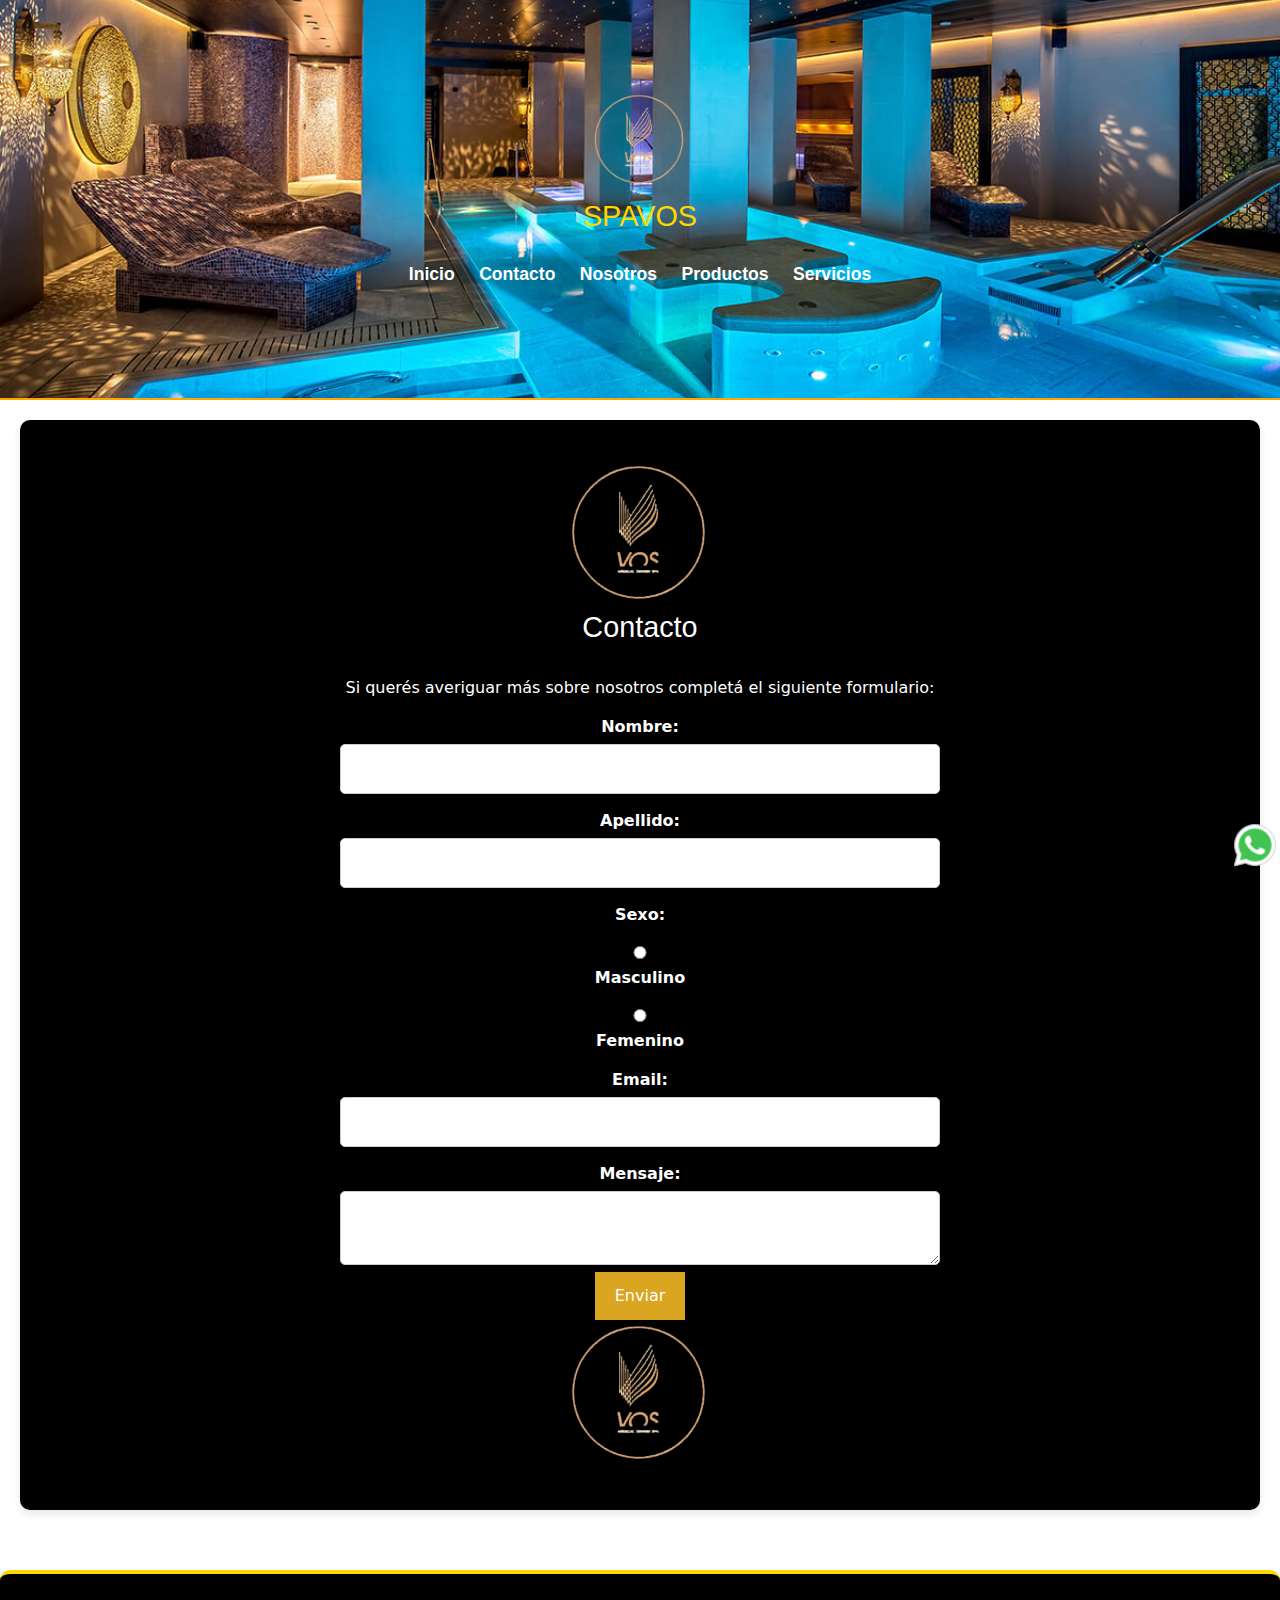
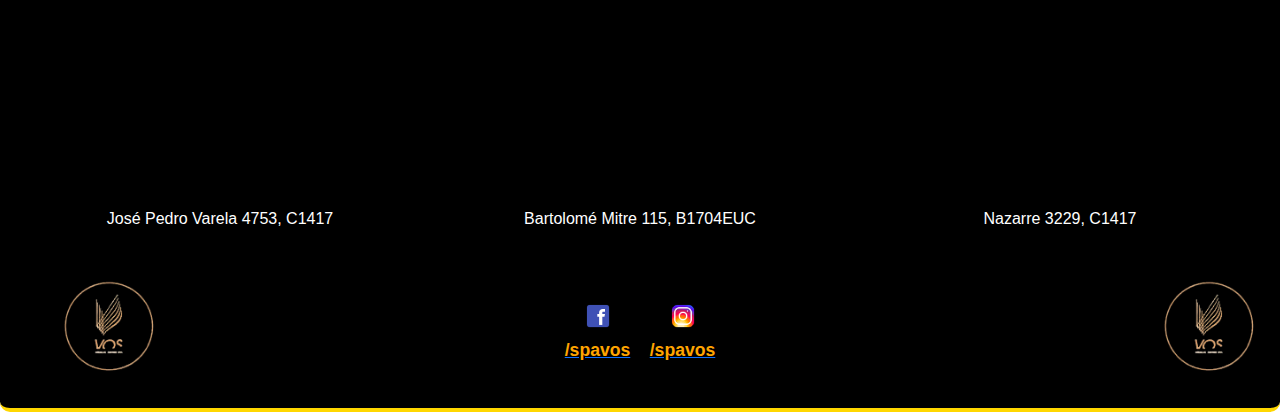
==== commit 70dd1f43: "commit final" ====
--- a/pages/contacto.html
+++ b/pages/contacto.html
@@ -22,13 +22,13 @@
         <h1>SPAVOS</h1>
         <nav>
             <ul class="funcionalidades">
-              <li><a href="../index.html">Inicio</a></li>
-              <li><a href="../pages/contacto.html">Contacto</a></li>
-              <li><a href="../pages/nosotros.html">Nosotros</a></li>
-              <li><a href="../pages/productos.html">Productos</a></li>
-              <li><a href="../pages/servicios.html">Servicios</a></li>
+                <li><a href="../index.html">Inicio</a></li>
+                <li><a href="../pages/contacto.html">Contacto</a></li>
+                <li><a href="../pages/nosotros.html">Nosotros</a></li>
+                <li><a href="../pages/productos.html">Productos</a></li>
+                <li><a href="../pages/servicios.html">Servicios</a></li>
             </ul>
-          </nav>
+        </nav>
     </header>
     <main>
         <section class="contact-form-section">
@@ -114,7 +114,6 @@
                 <img src="../img/spavos-whatsapp.png" alt="Logo de WhatsApp">
             </a>
         </footer>
-
 </body>
 
 </html>--- a/css/estilos.css
+++ b/css/estilos.css
@@ -5,24 +5,6 @@
   font-family: "Montserrat", sans-serif;
   text-align: center;
   border-bottom: 2px solid #FFA500;
-}
-header .funcionalidades {
-  padding: 1rem;
-  margin: 0;
-  list-style-type: disc;
-}
-header .funcionalidades li {
-  margin-bottom: 0.5rem;
-}
-header .funcionalidades li:last-child {
-  margin-bottom: 0;
-}
-header .funcionalidades li a {
-  text-decoration: none;
-  color: white;
-}
-header .funcionalidades li a:hover {
-  color: goldenrod;
 }
 header .logo img {
   max-width: 150px;
@@ -132,9 +114,8 @@
 }
 .tags-section .tag img {
   width: 100%;
-  max-width: 400px;
+  max-width: 100%;
   height: auto;
-  border-radius: 10px;
   object-fit: cover;
 }
 .tags-section .tag h3 {
@@ -150,11 +131,13 @@
   background-position: center;
   background-repeat: no-repeat;
   width: 100%;
-  height: 100vh;
+  min-height: 100vh;
   align-items: center;
+  display: flex;
   justify-content: center;
   text-align: center;
-  padding: 40px 20px;
+  padding: 0;
+  margin: 0;
   position: relative;
 }
 .background-section .text-background {
@@ -286,20 +269,28 @@
 
 body {
   font-family: "Montserrat", sans-serif;
-  text-align: center;
   background-color: #000000;
-  color: #FFFFFF;
+  color: black;
   line-height: 1.5;
   font-size: 16px;
-  margin-top: 50px;
-  margin-bottom: 30pxx;
+  margin-top: 0;
+  margin-bottom: 0;
+}
+
+html, body {
+  margin: 0;
+  padding: 0;
+  width: 100%;
+  height: 100%;
 }
 
 header {
+  display: flex;
+  flex-direction: column;
   align-items: center;
-  text-align: center;
   justify-content: center;
-  padding: 20px;
+  text-align: center;
+  padding: 10px;
   background-image: url("../img/spavos-header.jfif");
   background-size: cover;
   background-position: center;
@@ -307,106 +298,132 @@
   border-bottom: 2px solid #FFA500;
   position: relative;
   font-family: "Raleway", sans-serif;
-  margin-bottom: 0;
-}
-header nav ul li {
-  list-style-type: none;
+  margin: 0;
+  height: 400px;
+  box-sizing: border-box;
 }
 header .logo img {
+  max-width: 100px;
+  margin: 0 auto;
   display: block;
-  margin: 0 auto;
-  max-width: 150px;
-  z-index: 2;
-  position: relative;
 }
 header h1 {
+  font-size: 1.8em;
+  padding: 8px;
   margin: 0;
-  font-family: "Montserrat", sans-serif;
-  padding: 10px;
-  font-size: 2.5em;
   color: gold;
+  font-family: "Montserrat", sans-serif;
 }
 header nav {
   margin: 20px 0;
   text-align: center;
 }
+header nav ul {
+  padding: 0;
+  margin: 0;
+  list-style: none;
+}
+header nav li {
+  display: inline;
+  margin: 0 10px;
+}
 header nav a {
   font-family: "Montserrat", sans-serif;
-  display: inline-block;
-  margin: 0 20px;
+  font-size: 1.1em;
   text-decoration: none;
   color: #FFFFFF;
   font-weight: bold;
-  font-size: 1.2em;
 }
 header nav a:hover {
   color: gold;
   cursor: pointer;
 }
 
-main {
-  padding: 20px;
-}
-main .background-section {
+.background-section {
   background-image: url("../img/spa-hero.jpg");
   background-size: cover;
   background-position: center;
   background-repeat: no-repeat;
   width: 100%;
-  height: 100vh;
+  min-height: 100vh;
+  display: flex;
   align-items: center;
   justify-content: center;
   text-align: center;
-  padding: 40px 20px;
+  padding: 0;
+  margin: 0;
   position: relative;
 }
-main .background-section .text-background {
+
+.text-background {
   font-family: "Montserrat", sans-serif;
   background-color: rgba(0, 0, 0, 0.5);
   padding: 20px;
   border-radius: 10px;
-}
-main .background-section h2 {
-  font-family: "Montserrat", sans-serif;
+  max-width: 90%;
+  z-index: 2;
+  box-sizing: border-box;
+}
+
+.text-background h2 {
   font-size: 2.5em;
   margin: 20px 0 10px;
-  color: #FFFFFF;
-}
-main .background-section p {
-  font-family: "Montserrat", sans-serif;
+  color: white;
+}
+
+.text-background p {
   font-size: 1.2em;
   margin: 0 20px;
-  color: #FFFFFF;
-}
-main .background-section .contact-button {
-  background-color: #25D366;
-  color: #FFFFFF;
-  border: none;
-  padding: 10px 20px;
+  color: white;
+}
+
+.contact-button {
+  background-color: goldenrod;
+  color: white;
   font-size: 1.2em;
+  padding: 12px 20px;
   border-radius: 5px;
-  margin-top: 20px;
   text-decoration: none;
   display: inline-block;
-}
-main .tags-section {
+  margin-top: 20px;
+}
+
+#footer-whatsapp {
+  position: fixed;
+  bottom: 20px;
+  right: 20px;
+  z-index: 1000;
+  border-radius: 50%;
+  padding: 10px;
+  box-shadow: 0 4px 6px rgba(0, 0, 0, 0.2);
+}
+
+#footer-whatsapp img {
+  width: 50px;
+  height: 50px;
+}
+
+.tags-section {
   display: flex;
   justify-content: space-around;
   flex-wrap: wrap;
-  margin: 20px 0;
-}
-main .tags-section .tag {
+  margin: 0;
+  padding: 0;
+}
+
+.tag {
   flex: 1;
   margin: 10px;
   text-align: center;
 }
-main .tags-section .tag img {
-  width: 100%;
-  max-width: 400px;
+
+.tag img {
+  width: 100%;
   height: auto;
   border-radius: 10px;
 }
-main .tags-section .tag h3 {
+
+.tag h3 {
   color: #FFFFFF;
   font-family: "Montserrat", sans-serif;
   margin-top: 10px;
@@ -414,20 +431,25 @@
   font-size: 1.5em;
   font-weight: 700;
 }
-main .new-products-section {
+
+.new-products-section {
   width: 100%;
   position: relative;
   height: 300px;
   overflow: hidden;
-}
-main .new-products-section .products-image {
+  margin: 0;
+  padding: 0;
+}
+
+.products-image {
   width: 100%;
   height: 100%;
   object-fit: cover;
   object-position: center;
   max-height: 300px;
 }
-main .new-products-section .text-background {
+
+.text-background {
   position: absolute;
   font-family: "Montserrat", sans-serif;
   top: 50%;
@@ -438,7 +460,8 @@
   padding: 20px;
   z-index: 1;
 }
-main .new-products-section h2 {
+
+.new-products-section h2 {
   font-family: "Montserrat", sans-serif;
   font-size: 1.8em;
   color: #FFFFFF;
@@ -448,7 +471,8 @@
   padding: 20px;
   text-align: center;
 }
-logos img {
+
+img {
   width: 150px;
   margin: 0 20px;
   transition: width 0.3s ease;
@@ -462,17 +486,20 @@
   margin-bottom: 40px;
   text-align: center;
 }
+
 .contact-form-section h2 {
   font-family: "Montserrat", sans-serif;
   margin-bottom: 30px;
   font-size: 1.8em;
   color: white;
 }
+
 .contact-form-section p {
   margin-bottom: 15px;
   color: white;
   font-size: 1em;
 }
+
 .contact-form-section label {
   display: block;
   margin: 15px 0 5px;
@@ -533,6 +560,7 @@
   text-shadow: 2px 2px 4px rgba(0, 0, 0, 0.7);
   padding: 10px;
 }
+
 .background-text h2 {
   font-family: "Montserrat", sans-serif;
   font-size: 1.8em;
@@ -543,6 +571,7 @@
   text-align: center;
   margin-bottom: 20px;
 }
+
 .products-section h2 {
   font-family: "Montserrat", sans-serif;
   font-size: 2.2em;
@@ -552,6 +581,7 @@
   margin-top: 40px;
   margin-bottom: 20px;
 }
+
 .products-section p {
   font-family: "Roboto", "Lora", sans-serif;
   margin-bottom: 1.3em;
@@ -566,73 +596,68 @@
   justify-content: space-between;
   gap: 1rem;
 }
-.productsimage-section .tag {
+
+.tag {
   text-align: center;
   flex: 1 1 20%;
   max-width: 20%;
   margin-bottom: 1rem;
 }
-.productsimage-section .tag figure {
+
+.tag figure {
   margin: 0;
 }
-.productsimage-section .tag img {
+
+.tag img {
   width: 100%;
   height: auto;
   border-radius: 8px;
 }
-.productsimage-section .tag figcaption {
+
+.tag figcaption {
+  word-wrap: break-word;
   margin-top: 0.5rem;
   font-size: 0.9rem;
   color: white;
 }
 
-.services-section {
+body {
+  font-family: "Roboto", sans-serif;
   background-color: #121212;
   color: #ffffff;
-  text-align: center;
-}
-.services-section h2 {
-  font-family: "Montserrat", sans-serif;
-  font-size: 3.5rem;
+}
+
+h2 {
+  font-family: "Montserrat", sans-serif;
+  font-size: 2.5rem;
   font-weight: 700;
-  color: white;
-  margin-top: 40px;
   margin-bottom: 20px;
 }
-.services-section p {
-  font-family: "Roboto", sans-serif;
+
+p {
   font-size: 1.5rem;
-  color: white;
+  line-height: 1.6;
   margin-bottom: 30px;
 }
-.services-section .row {
-  display: flex;
-  justify-content: center;
-  gap: 20px;
-}
-.services-section .col-md-4 {
+
+.carousel-item .row {
+  display: flex;
+  justify-content: space-between;
+}
+.carousel-item .col-md-4 {
   padding: 15px;
-  border-radius: 10px;
-  text-align: center;
-}
-.services-section .col-md-4 .tag {
-  background-color: #222;
-  padding: 20px;
-  border-radius: 8px;
-  box-shadow: 0 6px 12px rgba(0, 0, 0, 0.1);
-}
-.services-section .col-md-4 .tag img {
+}
+
+.custom-img {
   width: 100%;
   height: auto;
-  max-height: 100px;
+  max-height: 250px;
   object-fit: cover;
   border-radius: 8px;
 }
-.services-section .col-md-4 .tag h3 {
-  font-family: "Montserrat", sans-serif;
-  font-size: 1.2rem;
-  color: #ddd;
-  margin-top: 10px;
+
+.text-center p {
+  margin-bottom: 40px;
 }
 
 footer.site-footer {
@@ -693,49 +718,210 @@
 }
 
 @media screen and (max-width: 941px) {
+  header {
+    height: 350px;
+    padding: 15px;
+  }
+  h1 {
+    font-size: 1.6em;
+  }
+  .logo img {
+    max-width: 90px;
+  }
+  nav a {
+    font-size: 1em;
+  }
+}
+@media screen and (max-width: 768px) {
+  header {
+    height: 300px;
+  }
+  h1 {
+    font-size: 1.4em;
+  }
+  .logo img {
+    max-width: 80px;
+  }
+  nav a {
+    font-size: 0.9em;
+  }
+}
+@media screen and (max-width: 480px) {
+  header {
+    height: 250px;
+  }
+  h1 {
+    font-size: 1.2em;
+  }
+  .logo img {
+    max-width: 70px;
+  }
+  nav {
+    margin: 10px 0;
+  }
+  nav a {
+    font-size: 0.8em;
+  }
+}
+@media screen and (max-width: 360px) {
+  header {
+    height: 200px;
+    padding: 10px;
+  }
+  h1 {
+    font-size: 1em;
+  }
+  .logo img {
+    max-width: 60px;
+  }
+  nav a {
+    font-size: 0.7em;
+  }
+}
+@media screen and (max-width: 941px) {
+  .background-section {
+    padding: 20px;
+  }
+  .text-background {
+    padding: 15px;
+    max-width: 90%;
+    font-size: 1.1em;
+  }
+  .contact-button {
+    font-size: 1em;
+    padding: 12px 18px;
+  }
+  .new-products-section {
+    height: auto;
+    padding: 20px;
+  }
   .tags-section {
     flex-direction: column;
     align-items: center;
   }
+  .tag {
+    margin: 10px 0;
+    width: 80%;
+  }
   .tag img {
     max-width: 100%;
-    object-fit: cover;
-  }
-  .background-section {
-    height: 90vh;
+    height: auto;
+  }
+  .text-background {
+    padding: 10px;
+    max-width: 100%;
+  }
+  .contact-button {
+    font-size: 1em;
+    padding: 10px 15px;
+  }
+  .new-products-section {
+    height: auto;
+    padding: 20px;
   }
 }
 @media screen and (max-width: 768px) {
-  .background-section h2 {
-    font-size: 1.8em;
-  }
-  .tags-section {
-    margin: 20px 0;
-  }
-  .tag img {
-    max-width: 300px;
-  }
-  .new-products-section h2 {
-    font-size: 1.5em;
-  }
-}
-@media screen and (max-width: 480px) {
-  .background-section h2 {
-    font-size: 1.5em;
-  }
   .tags-section {
     flex-direction: column;
     align-items: center;
   }
+  .tag {
+    margin: 10px 0;
+    width: 80%;
+  }
   .tag img {
-    max-width: 250px;
-  }
-  .products-image {
-    max-height: 250px;
+    max-width: 100%;
+    height: auto;
   }
   .background-section {
     padding: 20px;
-    height: 80vh;
+  }
+  .text-background {
+    padding: 10px;
+    max-width: 100%;
+  }
+  .contact-button {
+    font-size: 1em;
+    padding: 10px 15px;
+  }
+  .new-products-section {
+    height: auto;
+    padding: 20px;
+  }
+}
+@media screen and (max-width: 480px) {
+  .background-section {
+    padding: 10px;
+    height: 60vh;
+  }
+  .text-background {
+    padding: 10px;
+    font-size: 0.9em;
+    max-width: 100%;
+  }
+  .tags-section {
+    flex-direction: column;
+    align-items: center;
+    margin: 10px 0;
+  }
+  .tag {
+    margin: 10px 0;
+    width: 100%;
+    text-align: center;
+    font-size: 0.8em;
+  }
+  .tag img {
+    max-width: 100%;
+    height: auto;
+  }
+  .contact-button {
+    font-size: 1em;
+    padding: 10px 20px;
+    margin-top: 15px;
+  }
+  .new-products-section {
+    height: auto;
+    padding: 10px;
+  }
+  .text-background h2 {
+    font-size: 1.4em;
+  }
+}
+@media screen and (max-width: 360px) {
+  .background-section {
+    padding: 10px;
+    height: 50vh;
+  }
+  .text-background {
+    padding: 8px;
+    font-size: 0.8em;
+    max-width: 100%;
+  }
+  .contact-button {
+    font-size: 0.9em;
+    padding: 8px 15px;
+  }
+  .new-products-section {
+    height: auto;
+    padding: 10px;
+  }
+  .text-background h2 {
+    font-size: 1.2em;
+  }
+  .tags-section {
+    flex-direction: column;
+    align-items: center;
+    margin: 10px 0;
+  }
+  .tag {
+    margin: 10px 0;
+    width: 100%;
+    text-align: center;
+    font-size: 0.7em;
+  }
+  .tag img {
+    max-width: 100%;
+    height: auto;
   }
 }
 @media (max-width: 941px) and (min-width: 361px) {
@@ -878,28 +1064,25 @@
 }
 @media (max-width: 360px) {
   .productsimage-section {
-    display: flex;
-    flex-wrap: wrap;
     justify-content: center;
-    gap: 1rem;
-  }
-  .productsimage-section .tag {
-    flex: 1 1 100%;
+  }
+  .tag {
+    flex: 1 1 45%;
+    max-width: 45%;
     display: flex;
     flex-direction: column;
     align-items: center;
-  }
-  .productsimage-section .tag img {
+    text-align: center;
+  }
+  .tag img {
     width: 100%;
     height: auto;
-  }
-  .productsimage-section .tag figcaption {
-    font-size: 0.75rem;
-    text-align: center;
-    padding: 0.5rem 0.5rem;
+    object-fit: cover;
+  }
+  .tag figcaption {
+    font-size: 0.8rem;
+    margin-top: 0.5rem;
     word-wrap: break-word;
-    line-height: 1.2;
-    max-width: 90%;
   }
 }
 @media (max-width: 941px) and (min-width: 360px) {
